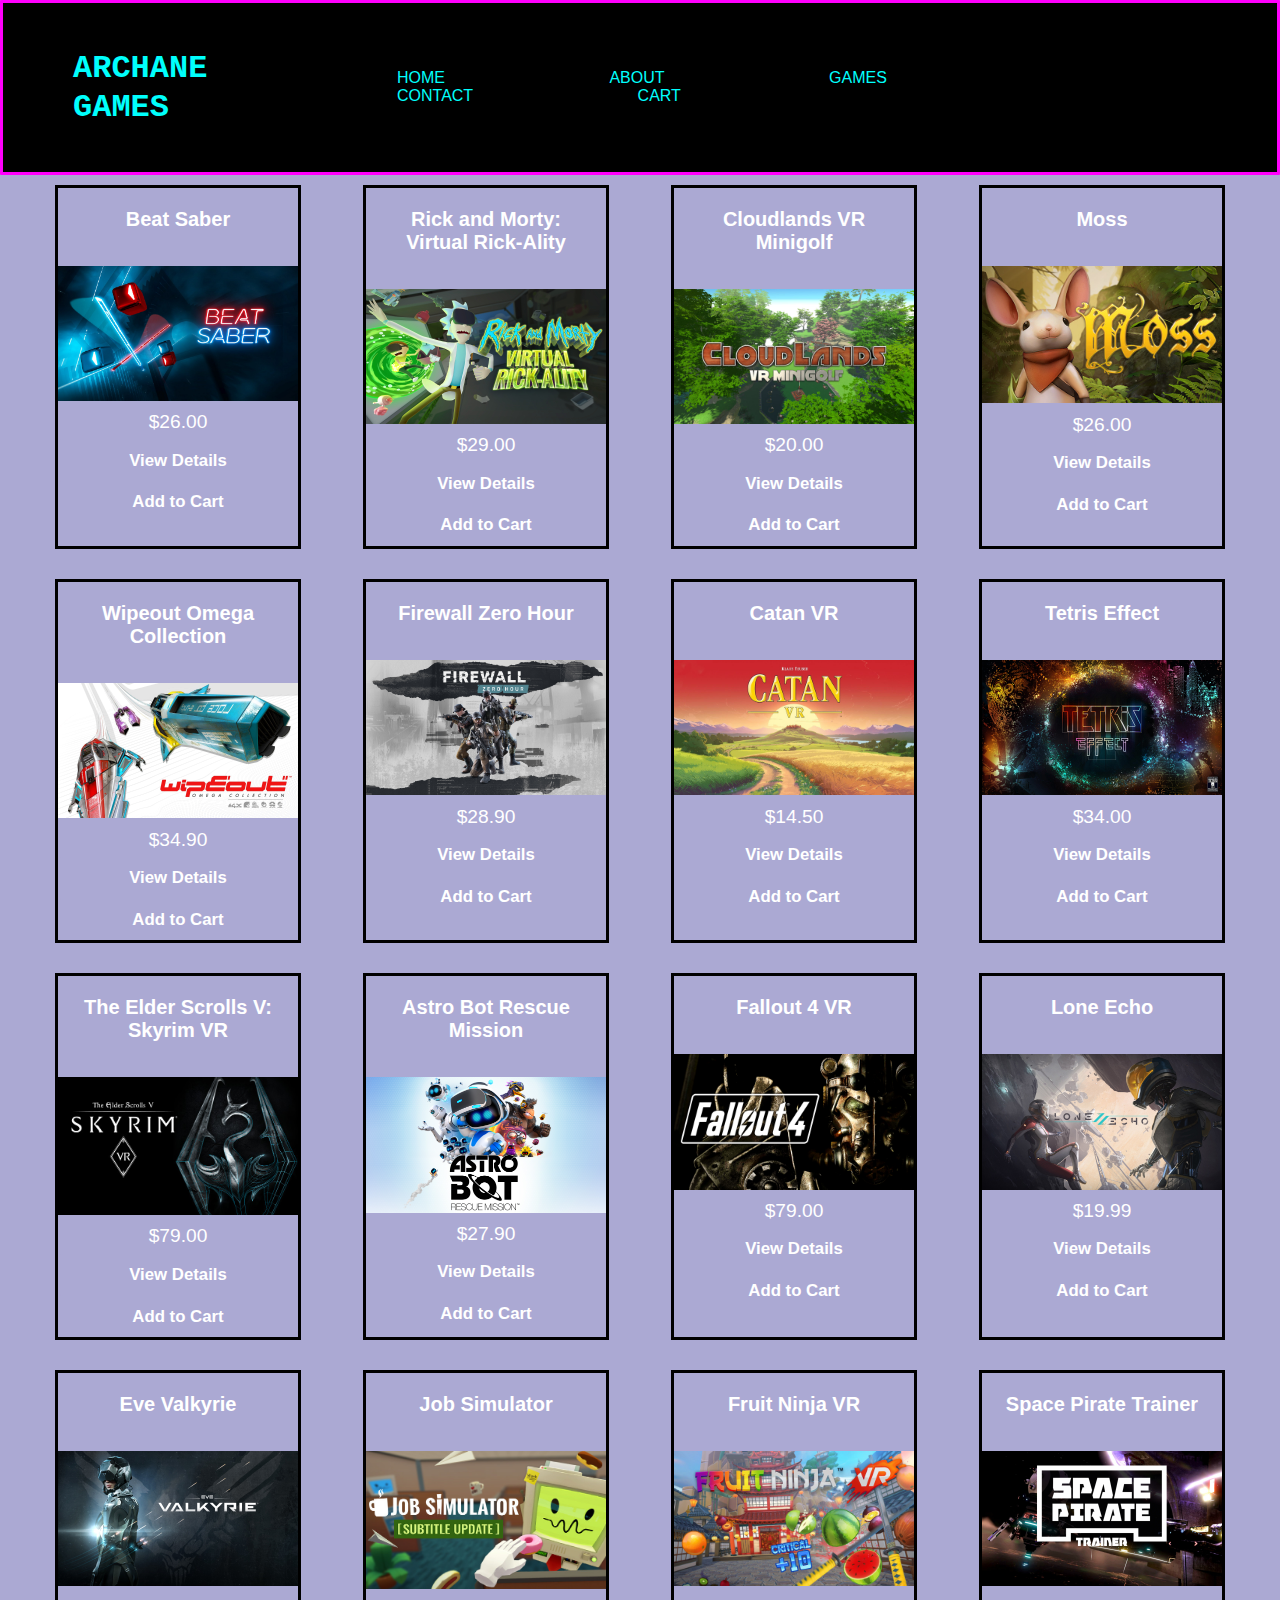
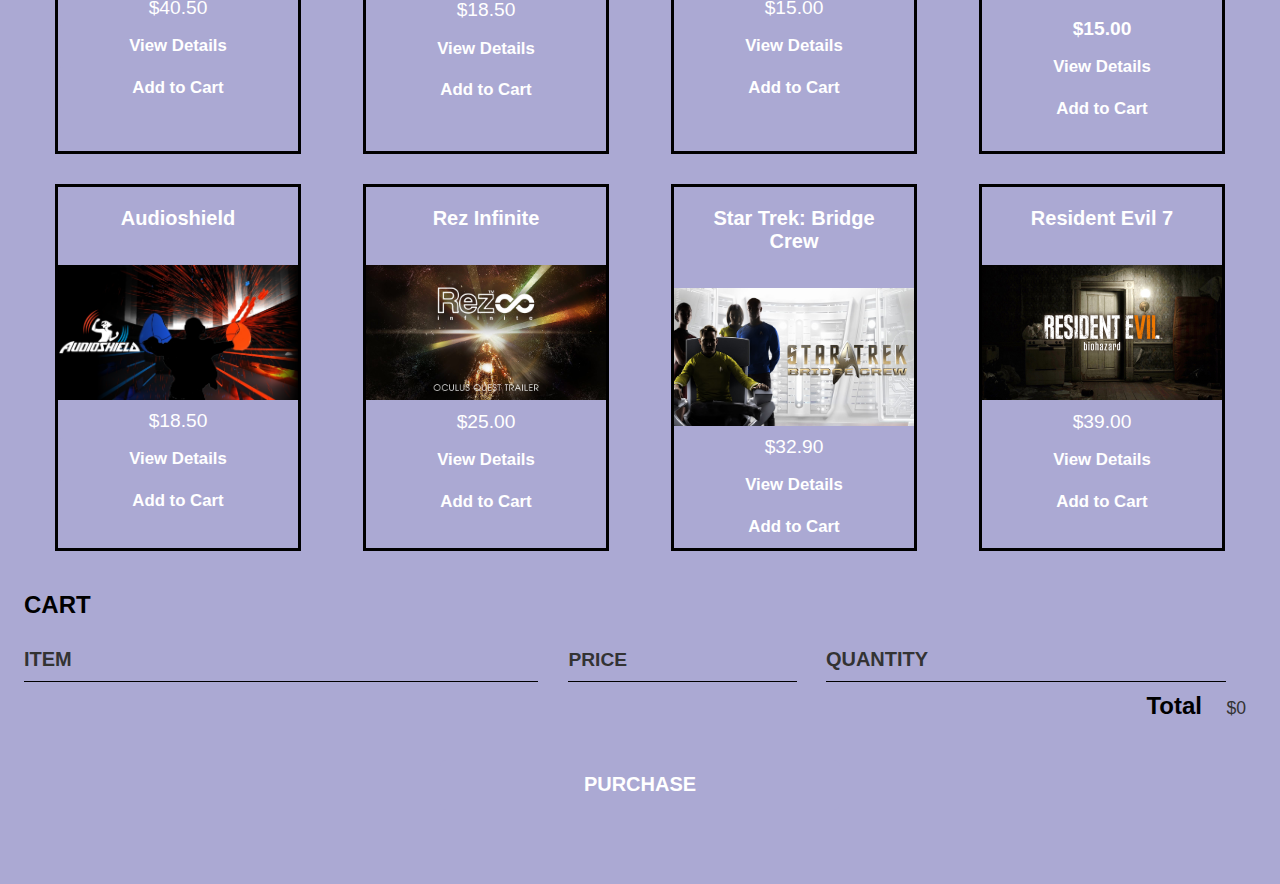
==== Cart.html @ 0872df5d "added trailers in game details & edited css" ====
<!DOCTYPE html>
<html lang="en">
  <head>
    <meta charset="UTF-8" />
    <meta name="viewport" content="width=device-width, initial-scale=1.0" />
    <link href="http://maxcdn.bootstrapcdn.com/font-awesome/4.6.0/css/font-awesome.min.css" rel="stylesheet">
    <link href="cartStyling.css" rel="stylesheet">
    <!-- for checkout info-->
    <link rel="stylesheet" href="https://cdnjs.cloudflare.com/ajax/libs/font-awesome/4.7.0/css/font-awesome.min.css">
    <title>Archane Games</title>
    <link rel="Home" href="index.html" />
    <link rel="Games" href="Games.html" />
  </head>
  <body>
    <header>
		  <h2><a href="index.html">Archane Games</a></h2>
		  <nav>
			  <ul>
				  <li>
					  <a href="index.html">Home</a>
				  </li>
				  <li>
					  <a href="#about">About</a>
				  </li>
				  <li>
					  <a href="Games.html" class="active">Games</a>
				  </li>
				  <li>
					  <a href="#contact">Contact</a>
				  </li>
          <li>
					  <a href="Cart.html">Cart</a>
				  </li>
			  </ul>  
		  </nav>
	  </header>
    <section class="container content-selection1">
      
      <div class="shop-items">
        <!-- 1-4 -->
        <div class="shop-item">
          <span class="shop-item-title">Beat Saber</span>
          <img class="shop-item-image" src="Game Title Pictures/Beat Saber.jpg" alt="Beat Saber">
          <div class="shop-item-details">
            <span class="shop-item-price">$26.00</span>
              <button class="modal-button" href="#Modal1">View Details</button>
              <div id="Modal1" class="modal">
                <div class="modal-content">
                  <div class="modal-header">
                    <span class="close">x</span>
                    <h2>Beat Saber</h2>
                  </div>
                  <div class="modal-body">
                    <div class="vidContainer">
                      <iframe class="responsive-iframe" src="https://www.youtube.com/embed/vL39Sg2AqWg"></iframe>
                    </div>
                    
                    <p>Beat Saber is a VR rhythm game where you slash the beats of adrenaline-pumping music as they fly towards you, surrounded by a futuristic world.</p>
                    <p><i>Playable on: Oculus Rift, HTC Vive/Steam, PlayStation VR</i></p>
                  </div>
                </div>	
              </div>
              <button class="btn btn-primary shop-item-button" type="button">Add to Cart</button>
          </div>
        </div>
        <div class="shop-item">
          <span class="shop-item-title">Rick and Morty: Virtual Rick-Ality</span>
          <img class="shop-item-image" src="Game Title Pictures/Rick and Morty.jpg"
          alt="Rick and Morty: Virtual Rick-Ality">
          <div class="shop-item-details">
            <span class="shop-item-price">$29.00</span>
              <button class="modal-button" href="#Modal2">View Details</button>
			        <div id="Modal2" class="modal">
                <div class="modal-content">
                  <div class="modal-header">
                    <span class="close">x</span>
                    <h2>Rick and Morty: Virtual Rick-Ality</h2>
				          </div>
                  <div class="modal-body">
                    <div class="vidContainer">
                      <iframe class="responsive-iframe" src="https://www.youtube.com/embed/ZsCGXcpa3Qw"></iframe>
                    </div>
                    <p>Rick and Morty: Virtual Rick-ality smashes together the absolute VR chaos of the award-winning Job Simulator with the ridiculous, all-out, take-no-prisoners comedy of Rick and Morty.</p>
                    <p><i>Playable on: PSVR, Oculus Rift, Steam/HTC Vive</i></p>
                  </div>
                </div>
              </div>
              <button class="btn btn-primary shop-item-button"type="button">Add to Cart</button>
          </div>
        </div>
        <div class="shop-item">
          <span class="shop-item-title">Cloudlands VR Minigolf</span>
          <img class="shop-item-image" src="Game Title Pictures/Cloudlands VR Minigolf.jpg"
          alt="Cloudlands VR Minigolf">
          <div class="shop-item-details">
            <span class="shop-item-price">$20.00</span>
              <button class="modal-button" href="#Modal3">View Details</button>
			        <div id="Modal3" class="modal">
                <div class="modal-content">
                  <div class="modal-header">
                    <span class="close">x</span>
                    <h2>Cloudlands VR Minigolf</h2>
                  </div>
                  <div class="modal-body">
                    <div class="vidContainer">
                      <iframe class="responsive-iframe" src="https://www.youtube.com/embed/NLWd8gkVla4"></iframe>
                    </div>
                    <p>A VR minigolf experience taking you to a beautifully landscaped course high above the clouds. Single player, online and local multiplayer, and a course editor allow you to build, share, and play other user created holes. No swing or power meters here, simply swing the club to play.</p>
                    <p><i>Playable on: Oculus Rift, HTC Vive, Oculus Go/Gear VR, Google Daydream</i></p>
                  </div>
                </div>	
              </div>
              <button class="btn btn-primary shop-item-button" type="button">Add to Cart</button>
          </div>
        </div>
        <div class="shop-item">
          <span class="shop-item-title">Moss</span>
          <img class="shop-item-image" src="Game Title Pictures/Moss.jpg"
          alt="Moss">
          <div class="shop-item-details">
            <span class="shop-item-price">$26.00</span>
              <button class="modal-button" href="#Modal4">View Details</button>
              <div id="Modal4" class="modal">
                <div class="modal-content">
                  <div class="modal-header">
                    <span class="close">x</span>
                    <h2>Moss</h2>
                  </div>
                  <div class="modal-body">
                    <div class="vidContainer">
                      <iframe class="responsive-iframe" src="https://www.youtube.com/embed/Hbsfgsncdzw"></iframe>
                    </div>
                    <p>Moss™ is an action-adventure puzzle game from Polyarc tailor-made for the VR platform. It combines classic components of a great game—compelling characters, gripping combat, and captivating world exploration—with the exciting opportunities of VR.</p>
                    <p><i>Playable on: Oculus Rift, HTC Vive, Windows MR, PSVR</i></p>
                  </div>
                </div>	
              </div>
              <button class="btn btn-primary shop-item-button" type="button">Add to Cart</button>
          </div>
        </div>
      </div>
    </section>
    <section class="container content-selection2">
      <!-- 5 - 8-->
      <div class="shop-items">
        <div class="shop-item">
          <span class="shop-item-title">Wipeout Omega Collection</span>
          <img class="shop-item-image" src="Game Title Pictures/Wipeout Omega Collection.jpg"
          alt="Wipeout Omega Collection">
          <div class="shop-item-details">
            <span class="shop-item-price">$34.90</span>
              <button class="modal-button" href="#Modal5">View Details</button>
              <div id="Modal5" class="modal">
                <div class="modal-content">
                  <div class="modal-header">
                    <span class="close">x</span>
                    <h2>Wipeout Omega Collection</h2>
                  </div>
                  <div class="modal-body">
                    <div class="vidContainer">
                      <iframe class="responsive-iframe" src="https://www.youtube.com/embed/aVIk0VCTQgc"></iframe>
                    </div>
                    <p>WipEout™ Omega Collection is a futuristic racing video game compilation that brings together all the content from WipEout™ HD, WipEout™ HD Fury and WipEout™ 2048, enhanced for PS4™ and PS4™Pro. </p>
                    <p><i>PSVR exclusive</i></p>
                  </div>
                </div>	
              </div>
              <button class="btn btn-primary shop-item-button" type="button">Add to Cart</button>
          </div>
        </div>
        <div class="shop-item">
          <span class="shop-item-title">Firewall Zero Hour</span>
          <img class="shop-item-image" src="Game Title Pictures/Firewall Zero Hour.png"
          alt="Firewall Zero Hour">
          <div class="shop-item-details">
            <span class="shop-item-price">$28.90</span>
              <button class="modal-button" href="#Modal6">View Details</button>
              <div id="Modal6" class="modal">
                <div class="modal-content">
                  <div class="modal-header">
                    <span class="close">x</span>
                    <h2>Firewall Zero Hour</h2>
                  </div>
                  <div class="modal-body">
                    <div class="vidContainer">
                      <iframe class="responsive-iframe" src="https://www.youtube.com/embed/6d0AB2opmkE"></iframe>
                    </div>
                    <p>Firewall Zero Hour is a virtual reality first-person shooter game. Gather an arsenal of equipment, and prepare for blistering combat.</p>
                    <p><i>PSVR exclusive</i></p>
                  </div>
                </div>
              </div>
              <button class="btn btn-primary shop-item-button"type="button">Add to Cart</button>
          </div>
        </div>
        <div class="shop-item">
          <span class="shop-item-title">Catan VR</span>
          <img class="shop-item-image" src="Game Title Pictures/Catan VR.jpg"
          alt="Catan VR">
          <div class="shop-item-details">
            <span class="shop-item-price">$14.50</span>
              <button class="modal-button" href="#Modal7">View Details</button>
			        <div id="Modal7" class="modal">
                <div class="modal-content">
                  <div class="modal-header">
                    <span class="close">x</span>
                    <h2>Catan VR</h2>
                  </div>
                  <div class="modal-body">
                    <div class="vidContainer">
                      <iframe class="responsive-iframe" src="https://www.youtube.com/embed/jATum8A-kXE"></iframe>
                    </div>
                    <p>Catan VR allows tabletop fans and new players alike to experience the best-selling board game in a fresh, fully-immersive format. Take on other players around the world or play against Catan personalities and watch the island come to life in VR for the first time.</p>
			              <p><i>Playable on: Oculus Rift, Oculus Go/Gear VR</i></p>
				          </div>
			          </div>	
			        </div>
              <button class="btn btn-primary shop-item-button" type="button">Add to Cart</button>
          </div>
        </div>
        <div class="shop-item">
          <span class="shop-item-title">Tetris Effect</span>
          <img class="shop-item-image" src="Game Title Pictures/Tetris Effect.jpg"
          alt="Tetris Effect">
          <div class="shop-item-details">
            <span class="shop-item-price">$34.00</span>
              <button class="modal-button" href="#Modal8">View Details</button>
              <div id="Modal8" class="modal">
                <div class="modal-content">
                  <div class="modal-header">
                    <span class="close">x</span>
                    <h2>Tetris Effect</h2>
                  </div>
                <div class="modal-body">
                  <div class="vidContainer">
                    <iframe class="responsive-iframe" src="https://www.youtube.com/embed/Mr8fVT_Ds4Q"></iframe>
                  </div>
                  <p>Tetris® Effect: Connected adds an all-new robust multiplayer expansion to the huge variety of addictive and innovative single-player modes that Tetris Effect is known for, with all-new co-op and competitive online and local multiplayer modes!</p>
                  <p><i>PSVR exclusive</i></p>
                </div>
              </div>	
            </div>
            <button class="btn btn-primary shop-item-button" type="button">Add to Cart</button>
          </div>
        </div>
      </div>
    </section>
    <section class="container content-section3"> 
      <!-- 9 - 12-->
      <div class="shop-items">
        <div class="shop-item">
          <span class="shop-item-title">The Elder Scrolls V: Skyrim VR</span>
          <img class="shop-item-image" src="Game Title Pictures/The Elder Scrolls V Skyrim VR.jpg"
          alt="The Elder Scrolls V: Skyrim VR">
          <div class="shop-item-details">
            <span class="shop-item-price">$79.00</span>
              <button class="modal-button" href="#Modal9">View Details</button>
              <div id="Modal9" class="modal">
                <div class="modal-content">
                  <div class="modal-header">
                    <span class="close">x</span>
                    <h2>The Elder Scrolls V: Skyrim VR</h2>
                  </div>
                  <div class="modal-body">
                    <div class="vidContainer">
                      <iframe class="responsive-iframe" src="https://www.youtube.com/embed/q8Ggl421myE"></iframe>
                    </div>
                    <p>A true, full-length open-world game for VR has arrived from Bethesda Game Studios. Skyrim VR reimagines the complete epic fantasy masterpiece with an unparalleled sense of scale, depth, and immersion. Skyrim VR also includes all official add-ons.</p>
                    <p><i>Playable on: Steam, HTC Vive, Oculus Rift, PSVR</i></p>
                  </div>
                </div>
              </div>
              <button class="btn btn-primary shop-item-button" type="button">Add to Cart</button>
          </div>
        </div>
        <div class="shop-item">
          <span class="shop-item-title">Astro Bot Rescue Mission</span>
          <img class="shop-item-image" src="Game Title Pictures/Astro Bot Rescue Mission.png"
          alt="Astro Bot Rescue Mission">
          <div class="shop-item-details">
            <span class="shop-item-price">$27.90</span>
              <button class="modal-button" href="#Modal10">View Details</button>
			        <div id="Modal10" class="modal">
			          <div class="modal-content">
				          <div class="modal-header">
				            <span class="close">x</span>
				            <h2>Astro Bot</h2>
				          </div>
				          <div class="modal-body">
                    <div class="vidContainer">
                      <iframe class="responsive-iframe" src="https://www.youtube.com/embed/gOqWdznjzy0"></iframe>
                    </div>
                    <p>In Astro Bot Rescue Mission, player teams up with Captain Astro and goes on a quest to rescue his lost crew scattered across different worlds. </p>
				            <p><i>PSVR exclusive</i></p>
				          </div>
			          </div>	
			        </div>
              <button class="btn btn-primary shop-item-button"type="button">Add to Cart</button>
          </div>
        </div>
        <div class="shop-item">
          <span class="shop-item-title">Fallout 4 VR</span>
          <img class="shop-item-image" src="Game Title Pictures/Fallout 4 VR.jpg"
          alt="Fallout 4 VR">
          <div class="shop-item-details">
            <span class="shop-item-price">$79.00</span>
              <button class="modal-button" href="#Modal11">View Details</button>
			        <div id="Modal11" class="modal">
			          <div class="modal-content">
				          <div class="modal-header">
				            <span class="close">x</span>
				            <h2>Fallout 4 VR</h2>
				          </div>
				          <div class="modal-body">
                    <div class="vidContainer">
                      <iframe class="responsive-iframe" src="https://www.youtube.com/embed/iHY5wnOgDhI"></iframe>
                    </div>
				            <p>Fallout 4, the legendary post-apocalyptic adventure from Bethesda Game Studios and winner of more than 200 ‘Best Of’ awards, including the DICE and BAFTA Game of the Year, comes in its entirety to VR.</p>
				            <p><i>Playable on: HTC Vive</i></p>
				          </div>
			          </div>	
			        </div>
              <button class="btn btn-primary shop-item-button" type="button">Add to Cart</button>
          </div>
        </div>
        <div class="shop-item">
          <span class="shop-item-title">Lone Echo</span>
          <img class="shop-item-image" src="Game Title Pictures/Lone Echo.jpg"
          alt="Lone Echo">
          <div class="shop-item-details">
            <span class="shop-item-price">$19.99</span>
              <button class="modal-button" href="#Modal12">View Details</button>
			          <div id="Modal12" class="modal">
			            <div class="modal-content">
				            <div class="modal-header">
				              <span class="close">x</span>
				              <h2>Lone Echo</h2>
				            </div>
				            <div class="modal-body">
                      <div class="vidContainer">
                        <iframe class="responsive-iframe" src="https://www.youtube.com/embed/2pmV2mwAV9k"></iframe>
                      </div>
				              <p>In Lone Echo’s single player story, you’ll be transported to an advanced mining facility within the rings of Saturn, complete with a detailed space station, expansive outer-space environments, and interactive space equipment. </p>
				              <p><i>Oculus Rift exclusive</i></p>
				            </div>
			            </div>	
			          </div>
                <button class="btn btn-primary shop-item-button" type="button">Add to Cart</button>
          </div>
        </div>
      </div>
    </section>
    <section class="container content-section4">  
      <!-- 13 - 16-->
      <div class="shop-items">
        <div class="shop-item">
          <span class="shop-item-title">Eve Valkyrie</span>
          <img class="shop-item-image" src="Game Title Pictures/Eve Valkyrie.jpg"
          alt="Eve Valkyrie">
          <div class="shop-item-details">
            <span class="shop-item-price">$40.50</span>
              <button class="modal-button" href="#Modal13">View Details</button>
			          <div id="Modal13" class="modal">
			            <div class="modal-content">
				            <div class="modal-header">
				              <span class="close">x</span>
				              <h2>Eve Valkyrie</h2>
				            </div>
				            <div class="modal-body">
                      <div class="vidContainer">
                        <iframe class="responsive-iframe" src="https://www.youtube.com/embed/8TmMIGOevis"></iframe>
                      </div>
				              <p>EVE: Valkyrie – Warzone is a first-person spaceship shooter that puts you in the cockpit for fast, fun, intense multiplayer space combat.</p>
				              <p><i>Playable on: HTC Vive, Oculus Rift, PlayStation VR</i></p>
				            </div>
			            </div>	
			          </div>
                <button class="btn btn-primary shop-item-button" type="button">Add to Cart</button>
          </div>
        </div>
        <div class="shop-item">
          <span class="shop-item-title">Job Simulator</span>
          <img class="shop-item-image" src="Game Title Pictures/Job Simulator.jpg"
          alt="Job Simulator">
          <div class="shop-item-details">
            <span class="shop-item-price">$18.50</span>
              <button class="modal-button" href="#Modal14">View Details</button>
			          <div id="Modal14" class="modal">
			            <div class="modal-content">
				            <div class="modal-header">
				              <span class="close">x</span>
				              <h2>Job Simulator</h2>
				            </div>
				            <div class="modal-body">
                      <div class="vidContainer">
                        <iframe class="responsive-iframe" src="https://www.youtube.com/embed/3-iMlQIGH8Y"></iframe>
                      </div>
				              <p>In a world where robots have replaced all human jobs, step into the "Job Simulator" to learn what it was like 'to job'.</p>
				              <p><i>Playable on: HTC Vive, Oculus Rift, PSVR, Windows MR</i></p>
				            </div>
			            </div>	
			          </div>
                <button class="btn btn-primary shop-item-button"type="button">Add to Cart</button>
          </div>
        </div>
        <div class="shop-item">
          <span class="shop-item-title">Fruit Ninja VR</span>
          <img class="shop-item-image" src="Game Title Pictures/Fruit Ninja VR.jpg"
          alt="Fruit Ninja VR">
          <div class="shop-item-details">
            <span class="shop-item-price">$15.00</span>
              <button class="modal-button" href="#Modal15">View Details</button>
			          <div id="Modal15" class="modal">
			            <div class="modal-content">
				            <div class="modal-header">
				              <span class="close">x</span>
				              <h2>Fruit Ninja VR</h2>
				            </div>
				            <div class="modal-body">
                      <div class="vidContainer">
                        <iframe class="responsive-iframe" src="https://www.youtube.com/embed/FioW-aBrGbM"></iframe>
                      </div>
				              <p>Step inside the Fruit Ninja universe and experience a slice of virtual reality like never before. Play Fruit Ninja VR now!</p>
				              <p><i>Playable on: HTC Vive, Oculus Rift, PlayStation VR</i></p>
				            </div>
			            </div>	
			          </div>
                <button class="btn btn-primary shop-item-button" type="button">Add to Cart</button>
          </div>
        </div>
        <div class="shop-item">
          <span class="shop-item-title">Space Pirate Trainer</span>
          <img class="shop-item-image" src="Game Title Pictures/Space Pirate Trainer.jpg">
          <h4 class="gameTitle">
          <div class="shop-item-details">
            <span class="shop-item-price">$15.00</span>
              <button class="modal-button" href="#Modal16">View Details</button>
			          <div id="Modal16" class="modal">
			            <div class="modal-content">
				            <div class="modal-header">
				              <span class="close">x</span>
				              <h2>Space Pirate Trainer</h2>
				            </div>
				            <div class="modal-body">
                      <div class="vidContainer">
                        <iframe class="responsive-iframe" src="https://www.youtube.com/embed/xfa9Jqm34b0"></iframe>
                      </div>
				              <p>Space Pirate Trainer is the official trainer for wannabe space pirates in VR. Pick up your blasters, put on your sneakers, and dance your way into the Space Pirate Trainer hall of fame.</p>
				              <p><i>Playable on: HTC Vive, Oculus Rift, Windows MR</i></p>
				            </div>
			            </div>	
			          </div>
                <button class="btn btn-primary shop-item-button" type="button">Add to Cart</button>
          </div>
        </div>
      </div>
    </section>
    <section class="container content-section5">  
      <!-- 17 - 20-->
      <div class="shop-items">
        <div class="shop-item">
          <span class="shop-item-title">Audioshield</span>
          <img class="shop-item-image" src="Game Title Pictures/Audioshield.png"
          alt="Audioshield">
          <div class="shop-item-details">
            <span class="shop-item-price">$18.50</span>
              <button class="modal-button" href="#Modal17">View Details</button>
			          <div id="Modal17" class="modal">
			            <div class="modal-content">
				            <div class="modal-header">
				              <span class="close">x</span>
				              <h2>Audioshield</h2>
				            </div>
				            <div class="modal-body">
                      <div class="vidContainer">
                        <iframe class="responsive-iframe" src="https://www.youtube.com/embed/FhSsdsu4yIk" ></iframe>
                      </div>
				              <p>Block the beats! Audioshield puts you at the point of impact for every hit in your songs. Block incoming orbs with your shields and feel the music. Works with any song!</p>
				              <p><i>Playable on: Oculus Rift, HTC Vive, Windows MR</i></p>
				            </div>
			            </div>	
			          </div>
                <button class="btn btn-primary shop-item-button" type="button">Add to Cart</button>
          </div>
        </div>
        <div class="shop-item">
          <span class="shop-item-title">Rez Infinite</span>
          <img class="shop-item-image" src="Game Title Pictures/Rez Infinite.jpg"
          alt="Rez Infinite">
          <div class="shop-item-details">
            <span class="shop-item-price">$25.00</span>
              <button class="modal-button" href="#Modal18">View Details</button>
			          <div id="Modal18" class="modal">
			            <div class="modal-content">
				            <div class="modal-header">
				              <span class="close">x</span>
				              <h2>Rez Infinite</h2>
				            </div>
				            <div class="modal-body">
                      <div class="vidContainer">
                        <iframe class="responsive-iframe" src="https://www.youtube.com/embed/59R4enTDfmM"></iframe>
                      </div>
				              <p>The legendary action-shooter finally comes to PC, and in style! Blast your way through mind-melting visuals and amazing beats, all in your quest through cyberspace to save a world on the verge of collapse. Playable on your desktop or in fully immersive VR</p>
				              <p><i>Playable on: Oculus Rift, HTC Vive, PlayStation VR, Daydream</i></p>
				            </div>
			            </div>	
			          </div>
                <button class="btn btn-primary shop-item-button"type="button">Add to Cart</button>
          </div>
        </div>
        <div class="shop-item">
          <span class="shop-item-title">Star Trek: Bridge Crew</span>
          <img class="shop-item-image" src="Game Title Pictures/Star Trek Bridge Crew.jpg"
          alt="Star Trek: Bridge Crew">
          <div class="shop-item-details">
            <span class="shop-item-price">$32.90</span>
              <button class="modal-button" href="#Modal19">View Details</button>
			          <div id="Modal19" class="modal">
			            <div class="modal-content">
				            <div class="modal-header">
				              <span class="close">x</span>
				              <h2>Star Trek: Bridge Crew</h2>
				            </div>
				            <div class="modal-body">
                      <div class="vidContainer">
                        <iframe class="responsive-iframe" src="https://www.youtube.com/embed/WzEF4kfG6uE"></iframe>
                      </div>
				              <p>Star Trek™: Bridge Crew, playable in both VR and non-VR, will immerse you in the Star Trek universe. In co-op, form a crew of four players to serve in the roles of Captain, Helm, Tactical or Engineer. Make strategic decisions and coordinate actions with your crew.</p>
				              <p><i>Playable on: HTC Vive, Oculus Rift, PlayStation VR, Windows MR</i></p>
				            </div>
			            </div>	
			          </div>
                <button class="btn btn-primary shop-item-button" type="button">Add to Cart</button>
          </div>
        </div>
        <div class="shop-item">
          <span class="shop-item-title">Resident Evil 7</span>
          <img class="shop-item-image" src="Game Title Pictures/Resident Evil 7.jpg"
          alt="Resident Evil 7">
          <div class="shop-item-details">
            <span class="shop-item-price">$39.00</span>
              <button class="modal-button" href="#Modal20">View Details</button>
			          <div id="Modal20" class="modal">
			            <div class="modal-content">
				            <div class="modal-header">
				              <span class="close">x</span>
				              <h2>Resident Evil 7</h2>
				            </div>
			              <div class="modal-body">
                      <div class="vidContainer">
                        <iframe class="responsive-iframe" src="https://www.youtube.com/embed/Nba4TX0sjp8"></iframe>
                      </div>
				              <p>Fear and isolation seep through the walls of an abandoned southern farmhouse. "7" marks a new beginning for survival horror with the “Isolated View” of the visceral new first-person perspective.</p>
				              <p><i>PlayStation VR exclusive</i></p>
				            </div>
			            </div>	
			          </div>
                <button class="btn btn-primary shop-item-button" type="button">Add to Cart</button>
          </div>
        </div>
      </div>
    </section> 

    <section class="container content-section">
      <h2 class="section-header">CART</h2>
      <div class="cart-row">
        <span class="cart-item cart-header cart-column">ITEM</span>
        <span class="cart-price cart-header cart-column">PRICE</span>
        <span class="cart-quantity cart-header cart-column">QUANTITY</span>
      </div>
      <div class="cart-items">
      </div>
      <div class="cart-total">
        <strong class="cart-total-title">Total</strong>
        <span class="cart-total-price">$0</span>
      </div>
      <button class="btn btn-primary btn-purchase" onclick="window.location.href='https://oobanaii.github.io/IP-Project/checkoutform.html';" value="click me" type="button">PURCHASE</button-->
      
    </section>
    <script src="cartScript.js"></script>
    
    
    
    
       
    
  </body>
</html>
---- cartStyling.css ----
@import "normalize.min.css";
* {
  box-sizing: border-box;
  /*font-family: Raleway;
  color: #777;*/
  
}
html {
  font-family: "Maven Pro", sans-serif;
}
html, body {
  margin: 0;
  padding: 0;
  min-height: 100%;
}
body {
  background-color: #aba9d3;
  /*background-color: #caccce;*/
  
}
header {
  top: 0;
  left: 0;
  z-index: 10;
  width: 100%;
  /* navigation header layout border design*/
  /*Flexboxes for positioning the navigation links*/
  display: -webkit-flex; /*Googlechrome*/
  display: -moz-flex; /*mozilla firefox*/
  display: -ms-flex; /*microsoft internet explorer*/
  display: -o-flex; /*opera*/
  display: flex; /* Display flebox a container that expands items to fill available free space or shrinks them to stop congestion*/
  justify-content: space-between;
  align-items: center;
  background-color: black;
  color: black;
  padding: 18px 70px;
  border-style: solid;
  border-radius: 1px;
  border-color: rgb(255, 0, 253);
  animation: bordercolor 7s linear infinite;
}

header a {
  text-decoration: none;
  color: rgb(0, 255, 253);
  font-family: "VT323", monospace;
}

/*Archane Games Title Uppercase*/
header h2 {
  list-style: none;
  text-transform: uppercase;
  color: rgb(0, 255, 253);
  font-size: 2rem;
  font-family: "Orbitron", sans-serif;
}

/*navigation header link Design*/
/* navigation header design*/
header nav li {
  margin: 0 15px;
  text-transform: uppercase;
  display: inline-block;
  padding: 0 15px;
  color: white;
}

/*navigation header hover button design mouse hovering*/
header nav li a {
  margin: 0 50px;
  display: flex;
  justify-content: flex-end;
  /*Delay of mouse hovering*/
  transition: all 0.3s ease 0s;
  color: rgb(0, 255, 253);
  font-family: "Orbitron", sans-serif;
}
/*Delay of mouse hovering change to black*/
header nav li a:hover {
  color: purple;
}

/*Media size change for larger devices for the header*/
@media (max-width: 1000px) {
  header {
    padding: 15px 50px;
  }
}

/*Media size change for smaller devices for the header*/
@media (max-width: 700px) {
  header {
    flex-direction: column;
  }
  header h2 {
    margin-bottom: 15px;
  }
  header nav li {
    margin: 0 8px;
  }
}



.content-section {
  margin: 0.5em;
}



.container {
  width: 100%;
  height: auto;
  margin: 0 auto;
  padding: 0 1.5em;

}

/* styling for modal starts here*/
.modal {
  display: none; /* Hidden by default */
  position: fixed; /* Stay in place */
  z-index: 1; /* Sit on top */
  padding-top: 200px; /* Location of the box */
  left: 0;
  top: 0;
  width: 100%; /* Full width */
  height: 100%; /* Full height */
  overflow: hidden; /* hide scroll bar */
  /*background-color: rgb(0,0,0); /* Fallback color */
  /*background-color: rgba(0,0,0,0.4); /* Black w/ opacity */

  
}

/* Modal Content */
.modal-content {
  position: relative;
  background-color: #fefefe;
  margin: auto;
  padding: 0;
  border: 1px solid #888;
  width: 80%;
  max-width: 800px;
  height: auto;
  max-height: 1000px;
  box-shadow: 0 4px 8px 0 rgba(0,0,0,0.2),0 6px 20px 0 rgba(0,0,0,0.19);
  -webkit-animation-name: animatetop;
  -webkit-animation-duration: 0.4s;
  animation-name: animatetop;
  animation-duration: 0.4s
}

/* Add Animation */
@-webkit-keyframes animatetop {
  from {top:-300px; opacity:0} 
  to {top:0; opacity:1}
}

@keyframes animatetop {
  from {top:-300px; opacity:0}
  to {top:0; opacity:1}
}

/* The Close Button */
.close {
  color: white;
  float: right;
  font-size: 28px;
  font-weight: bold;
}

.close:hover,
.close:focus {
  color: rgb(167, 161, 161);
  text-decoration: none;
  cursor: pointer;
}

.modal-header {
  padding: 2px 16px;
  background-color: #3a4e93;
  color: white;
}

.modal-body {
  /*max-width: 400px;
  max-height: 800px;*/
  padding: 2px 16px;
  background-color: #3a4e93;
  color: white;
}

.modal-button {
  border: none;	
  outline: 0;
  padding: .67em .67em;
  color: white;
  background-color: #aba9d3;
  /*background-color: #fdf800;*/
  text-align: center;
  cursor: pointer;
  width: 100%;
  height: auto;
  font-size: 1.05em;
  font-weight: bold;
  cursor: pointer;
  border-radius: .3em
}
.modal-button:hover {
  background-color: palevioletred;
}

/* for add to cart*/
.btn {
  text-align: center;
  vertical-align: middle;
  padding: .67em .67em;
  cursor: pointer;
}

.btn-header {
  margin: .5em 15% 2em 15%;
  color: white;
  border: 2px solid #2D9CDB;
  background-color: rgba(255, 255, 255, .1);
  border-radius: 0;
  font-size: 1.5em;
  font-weight: lighter;
  padding-left: 2em;
  padding-right: 2em;
}

.btn-header:hover {
  background-color: rgba(255, 255, 255, .3);
}

.btn-play {
  display: block;
  margin: 0 auto;
  color: #2D9CDB;
  font-size: 4em;
  border-radius: 50%;
  width: 100px;
  height: 100px;
  padding: 0;
  text-align: center;
}

.btn-primary {
  color: white;
  /*background-color: #56CCF2;*/
  background-color: #aba9d3;
  border: none;
  border-radius: .3em;
  font-size: 1.05em;
  font-weight: bold;
  width: 100%;
  height: auto;
}

.btn-primary:hover {
  background-color: #2D9CDB;
}

.shop-item {
  margin: 10px;
  border-style: solid;
  border-color: black;
}

.shop-item-title {
  display: block;
  width: 100%;
  text-align: center;
  font-weight: bold;
  font-size: 1.25em;
  color: white;
  margin-bottom: 15px;
  padding: 20px;
  
}

.shop-item-image {
  /*width: 100%;
  max-width: 400px;
  height: auto;*/
  
  height: 250px;

}

.shop-item-details {
  display: flex;
  align-items: center;
  flex-wrap: wrap;
  justify-content: space-around;
  padding: 0;
  
}

.shop-item-price {
  flex-grow: 1;
  text-align: center;
  padding: 6px;
  font-size: 1.2em;
  color: white;
  /*background-color: gainsboro;*/

}

.shop-items {
  display: flex;
  flex-wrap: wrap;
  justify-content: space-around;
  text-align: center;
  
}

.cart-header {
  font-weight: bold;
  font-size: 1.25em;
  color: #333;
}

.cart-column {
  display: flex;
  align-items: center;
  border-bottom: 1px solid black;
  margin-right: 1.5em;
  padding-bottom: 10px;
  margin-top: 10px;
}

.cart-row {
  display: flex;
}

.cart-item {
  width: 45%;
}

.cart-price {
  width: 20%;
  font-size: 1.2em;
  color: #333;
}

.cart-quantity {
  width: 35%;
}

.cart-item-title {
  color: #333;
  margin-left: .5em;
  font-size: 1.2em;
}

.cart-item-image {
  width: 75px;
  height: auto;
  border-radius: 10px;
}

.btn-danger {
  color: white;
  background-color: #EB5757;
  border: none;
  border-radius: .3em;
  font-weight: bold;
}

.btn-danger:hover {
  background-color: #CC4C4C;
}

.cart-quantity-input {
  height: 34px;
  width: 50px;
  border-radius: 5px;
  border: 1px solid #56CCF2;
  background-color: #eee;
  color: #333;
  padding: 0;
  text-align: center;
  font-size: 1.2em;
  margin-right: 25px;
}

.cart-row:last-child {
  border-bottom: 1px solid black;
}

.cart-row:last-child .cart-column {
  border: none;
}

.cart-total {
  text-align: end;
  margin-top: 10px;
  margin-right: 10px;
}

.cart-total-title {
  font-weight: bold;
  font-size: 1.5em;
  color: black;
  margin-right: 20px;
}

.cart-total-price {
  color: #333;
  font-size: 1.1em;
}

.btn-purchase {
  display: block;
  margin: 40px auto 80px auto;
  font-size: 1.25em;
  width: 100%;
  max-width: 400px;
  height: auto;
}

@media screen and (max-width: 576px) {
  .shop-item {
    width: 100%;
    display: block;
    margin-bottom: 20px;
  }
  .shop-item-image {
    width: 100%;
    height: auto;
  }
 
    
  
  .shop-item-details {
    width: 100%;
    height: auto;
  }
}
@media screen and (min-width: 576px) {
  .shop-item {
    width: 100%;
    display: block;
    margin-bottom: 20px;
  }
  .shop-item-image {
    width: 100%;
    height: auto;
  }
  
  .shop-item-details {
    width: 100%;
    height: auto;
  }
}
@media screen and (min-width: 768px) {
  .shop-item {
    width: 45%;
    display: block;
    margin-bottom: 20px;
  }
  .shop-item-image {
    width: 100%;
    height: auto;
  }
  
  .shop-item-details {
    width: 100%;
    height: auto;
  }
}
@media screen and (min-width: 992px) {
  .shop-item {
    width: 20%;
    display: block;
    margin-bottom: 20px;
  }
  .shop-item-image {
    width: 100%;
    height: auto;
  }
  
  .shop-item-details {
    width: 100%;
    height: auto;
  }

}
@media screen and (min-width: 1200px) {
  .shop-item {
    width: 20%;
    display: block;
    /*margin-bottom: 20px;*/
  }
  .shop-item-image {
    width: 100%;
    height: auto;
  }
  
  .shop-item-details {
    width: 100%;
    height: auto;
  }
}

/* @media screen and (max-width: 576px) {
  .container {
    width: 100%;
    display: block;
    margin-bottom: 20px;
  } 
} 
@media screen and (min-width: 576px) {
  .container {
    width: 100%;
    display: block;
    margin-bottom: 20px;
  }
} 
@media screen and (min-width: 768px) {
  .container{
    width: 50%;
    display: block;
    margin-bottom: 20px;
  }
  
}
@media screen and (min-width: 992px) {
  .container {
    width: 25%;
    display: block;
    margin-bottom: 20px;
  }
  
} 
@media screen and (min-width: 1200px) {
  .container {
    width: 25%;
    display: block;
    margin-bottom: 20px;
  }
  
}   */    

/* styling for iframe starts here*/
.responsive-iframe {
  position: absolute;
  display: block;
  margin: auto 0px;
  padding: 10px;
  top: 0;
  left: 0;
  bottom: 0;
  right: 0;
  width: 100%;
  height: 100%;
  border: none;

}
.vidContainer {
  position: relative;
  width: 100%;
  overflow: hidden;
  padding-top: 56.25%; /* 16:9 Aspect Ratio */
  
}
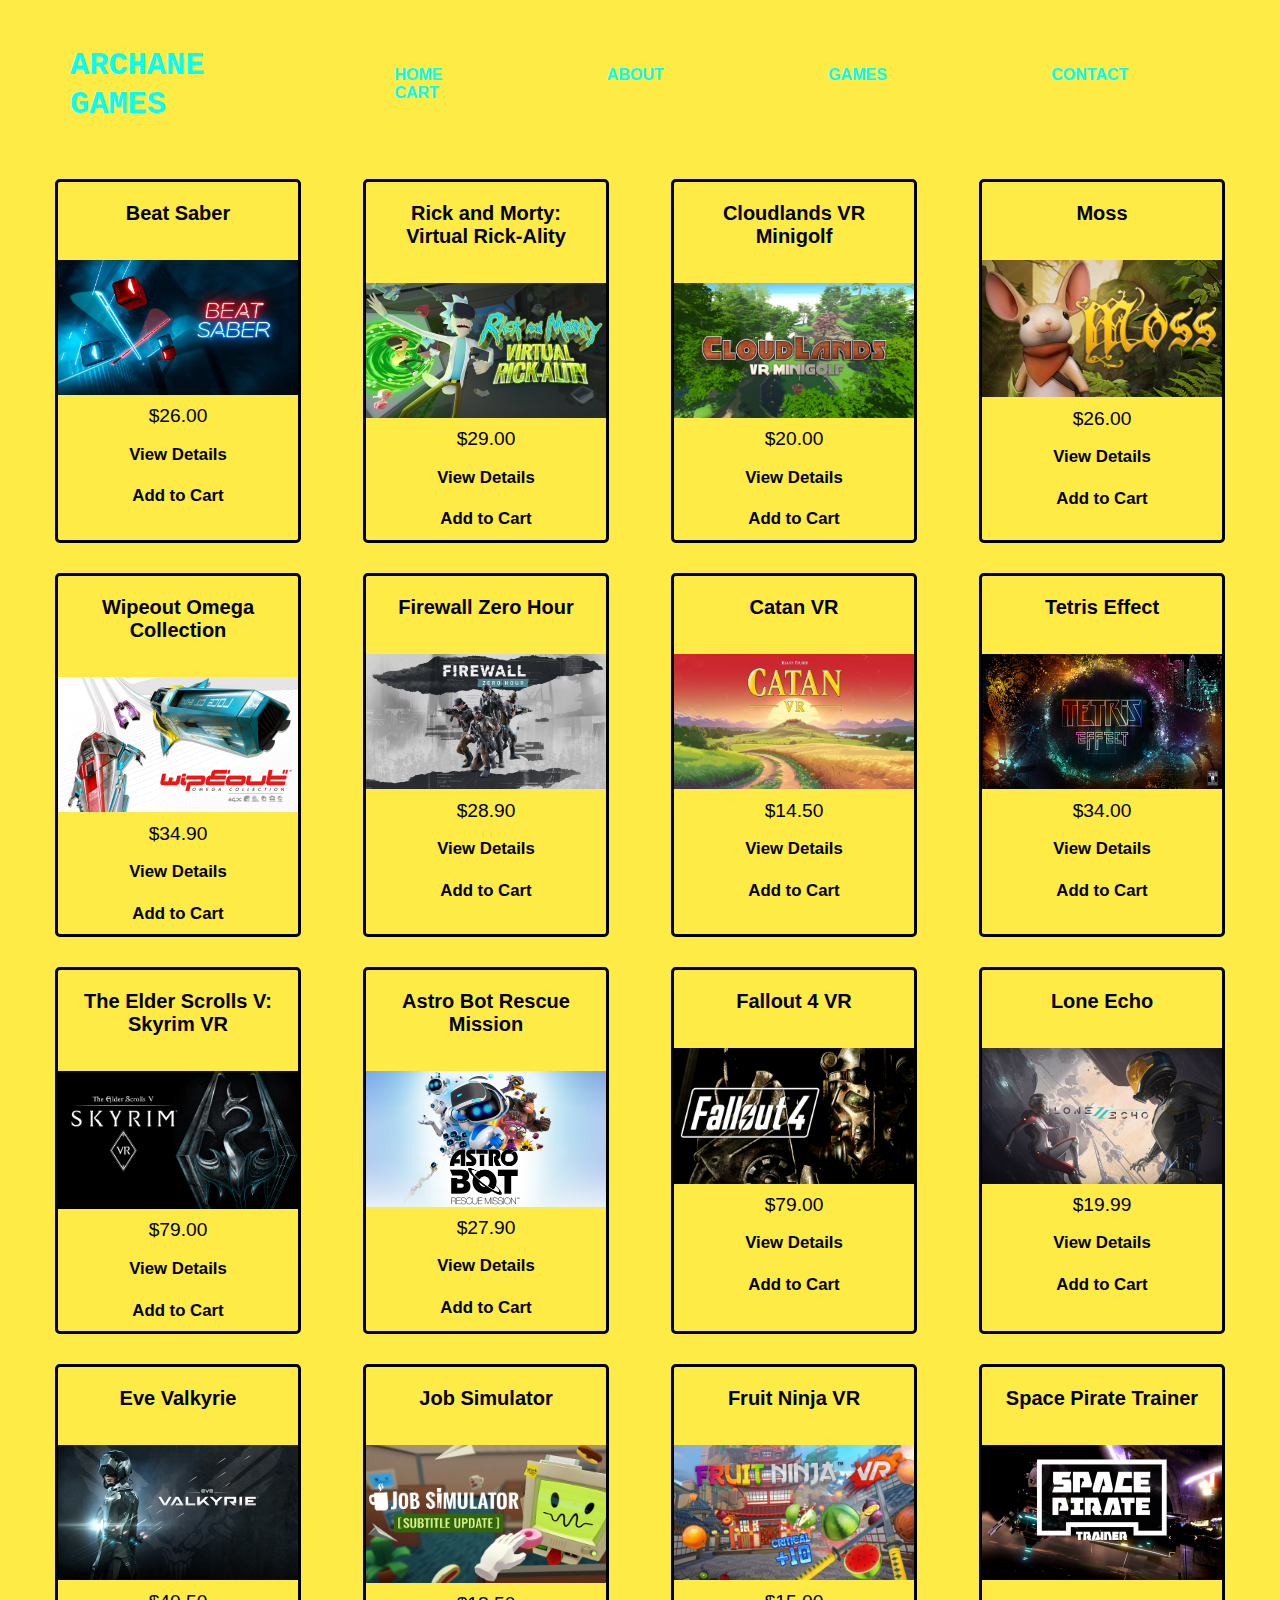
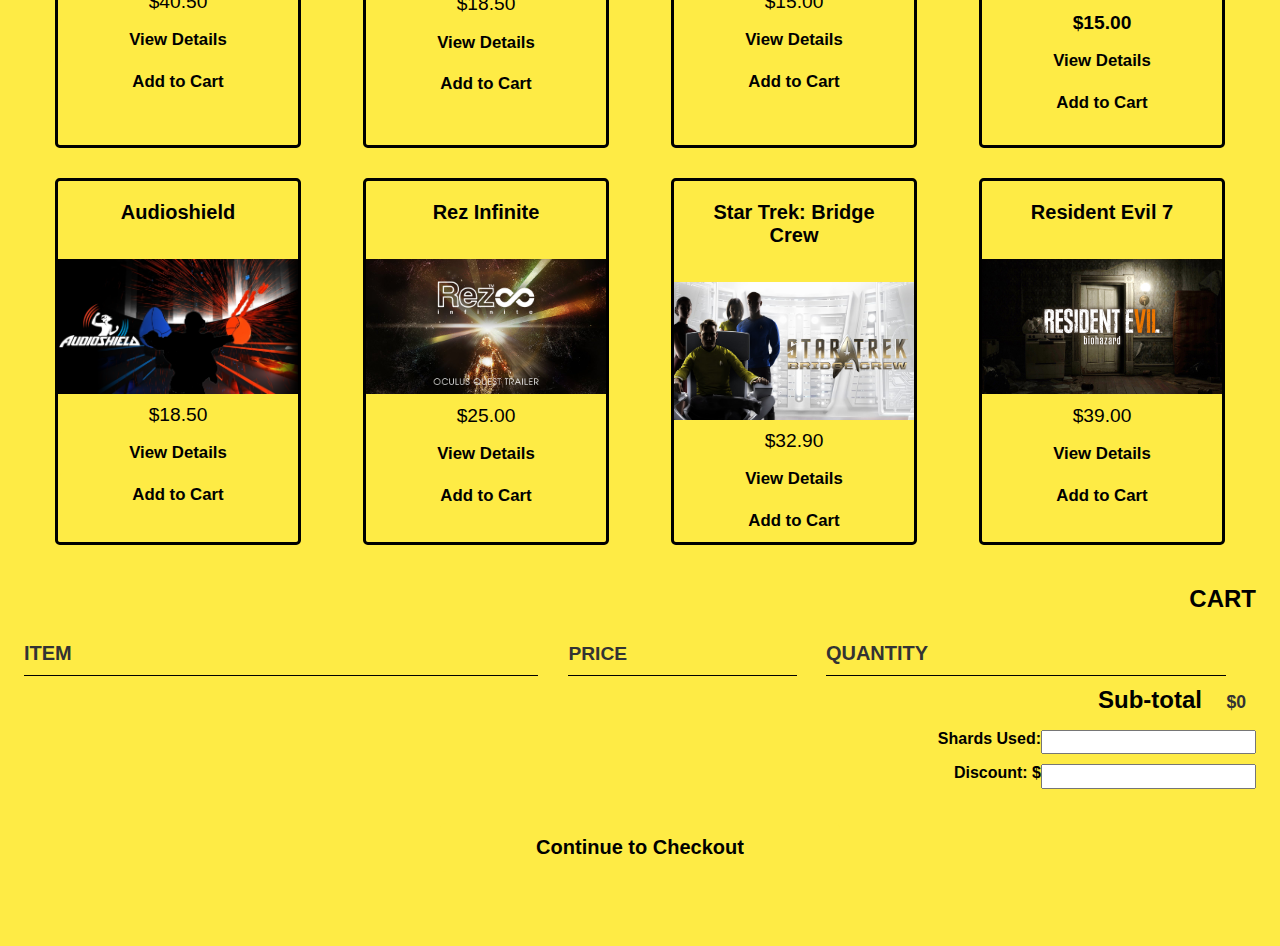
==== commit bfc472bd: "added shards and discount to price display" ====
--- a/Cart.html
+++ b/Cart.html
@@ -571,10 +571,13 @@
       <div class="cart-items">
       </div>
       <div class="cart-total">
-        <strong class="cart-total-title">Total</strong>
+        <strong class="cart-total-title">Sub-total</strong>
         <span class="cart-total-price">$0</span>
       </div>
-      <button class="btn btn-primary btn-purchase" onclick="window.location.href='https://oobanaii.github.io/IP-Project/checkoutform.html';" value="click me" type="button">PURCHASE</button-->
+      <p>Shards Used:<input type="number" id="input" onkeyup="myFunction()"></p>
+      <p>Discount: $<input type="text" id="answer" value=""/></p>
+      
+      <button class="btn btn-primary btn-purchase" onclick="window.location.href='https://oobanaii.github.io/IP-Project/checkoutform.html';" value="click me" type="button">Continue to Checkout</button-->
       
     </section>
     <script src="cartScript.js"></script>
--- a/cartStyling.css
+++ b/cartStyling.css
@@ -14,7 +14,8 @@
   min-height: 100%;
 }
 body {
-  background-color: #aba9d3;
+  background-color: #FEEB45;
+  /*background-color: #FBF665;*/
   /*background-color: #caccce;*/
   
 }
@@ -32,12 +33,13 @@
   display: flex; /* Display flebox a container that expands items to fill available free space or shrinks them to stop congestion*/
   justify-content: space-between;
   align-items: center;
-  background-color: black;
-  color: black;
+  background-color: #FEEB45;
+  /*background-color: #FBF665;
+  color: black;*/
   padding: 18px 70px;
-  border-style: solid;
+  /*border-style: solid;
   border-radius: 1px;
-  border-color: rgb(255, 0, 253);
+  /*border-color: rgb(255, 0, 253);*/
   animation: bordercolor 7s linear infinite;
 }
 
@@ -75,6 +77,7 @@
   transition: all 0.3s ease 0s;
   color: rgb(0, 255, 253);
   font-family: "Orbitron", sans-serif;
+  font-weight: bold;
 }
 /*Delay of mouse hovering change to black*/
 header nav li a:hover {
@@ -105,6 +108,9 @@
 
 .content-section {
   margin: 0.5em;
+  text-align: right;
+  font-weight: bold;
+  
 }
 
 
@@ -181,7 +187,7 @@
 .modal-header {
   padding: 2px 16px;
   background-color: #3a4e93;
-  color: white;
+  color: black;
 }
 
 .modal-body {
@@ -189,15 +195,16 @@
   max-height: 800px;*/
   padding: 2px 16px;
   background-color: #3a4e93;
-  color: white;
+  color: black;
 }
 
 .modal-button {
   border: none;	
   outline: 0;
   padding: .67em .67em;
-  color: white;
-  background-color: #aba9d3;
+  color: black;
+  background-color: #FEEB45;
+  /*background-color: #FBF665;*/
   /*background-color: #fdf800;*/
   text-align: center;
   cursor: pointer;
@@ -209,7 +216,7 @@
   border-radius: .3em
 }
 .modal-button:hover {
-  background-color: palevioletred;
+  background-color: #DE004E;
 }
 
 /* for add to cart*/
@@ -222,8 +229,8 @@
 
 .btn-header {
   margin: .5em 15% 2em 15%;
-  color: white;
-  border: 2px solid #2D9CDB;
+  color: black;
+  border: 2px solid #05D9E8;
   background-color: rgba(255, 255, 255, .1);
   border-radius: 0;
   font-size: 1.5em;
@@ -249,9 +256,10 @@
 }
 
 .btn-primary {
-  color: white;
+  color: black;
   /*background-color: #56CCF2;*/
-  background-color: #aba9d3;
+  background-color: #FEEB45;
+  /*background-color: #FBF665;*/
   border: none;
   border-radius: .3em;
   font-size: 1.05em;
@@ -268,6 +276,7 @@
   margin: 10px;
   border-style: solid;
   border-color: black;
+  border-radius: .3em;
 }
 
 .shop-item-title {
@@ -276,7 +285,7 @@
   text-align: center;
   font-weight: bold;
   font-size: 1.25em;
-  color: white;
+  color: black;
   margin-bottom: 15px;
   padding: 20px;
   
@@ -305,7 +314,7 @@
   text-align: center;
   padding: 6px;
   font-size: 1.2em;
-  color: white;
+  color: black;
   /*background-color: gainsboro;*/
 
 }
@@ -423,6 +432,18 @@
   height: auto;
 }
 
+
+/* for the shards and discounted price*/
+#input{
+  display: block;
+  float: right;
+}
+
+#answer{
+  display: block;
+  float: right;
+  
+}
 @media screen and (max-width: 576px) {
   .shop-item {
     width: 100%;
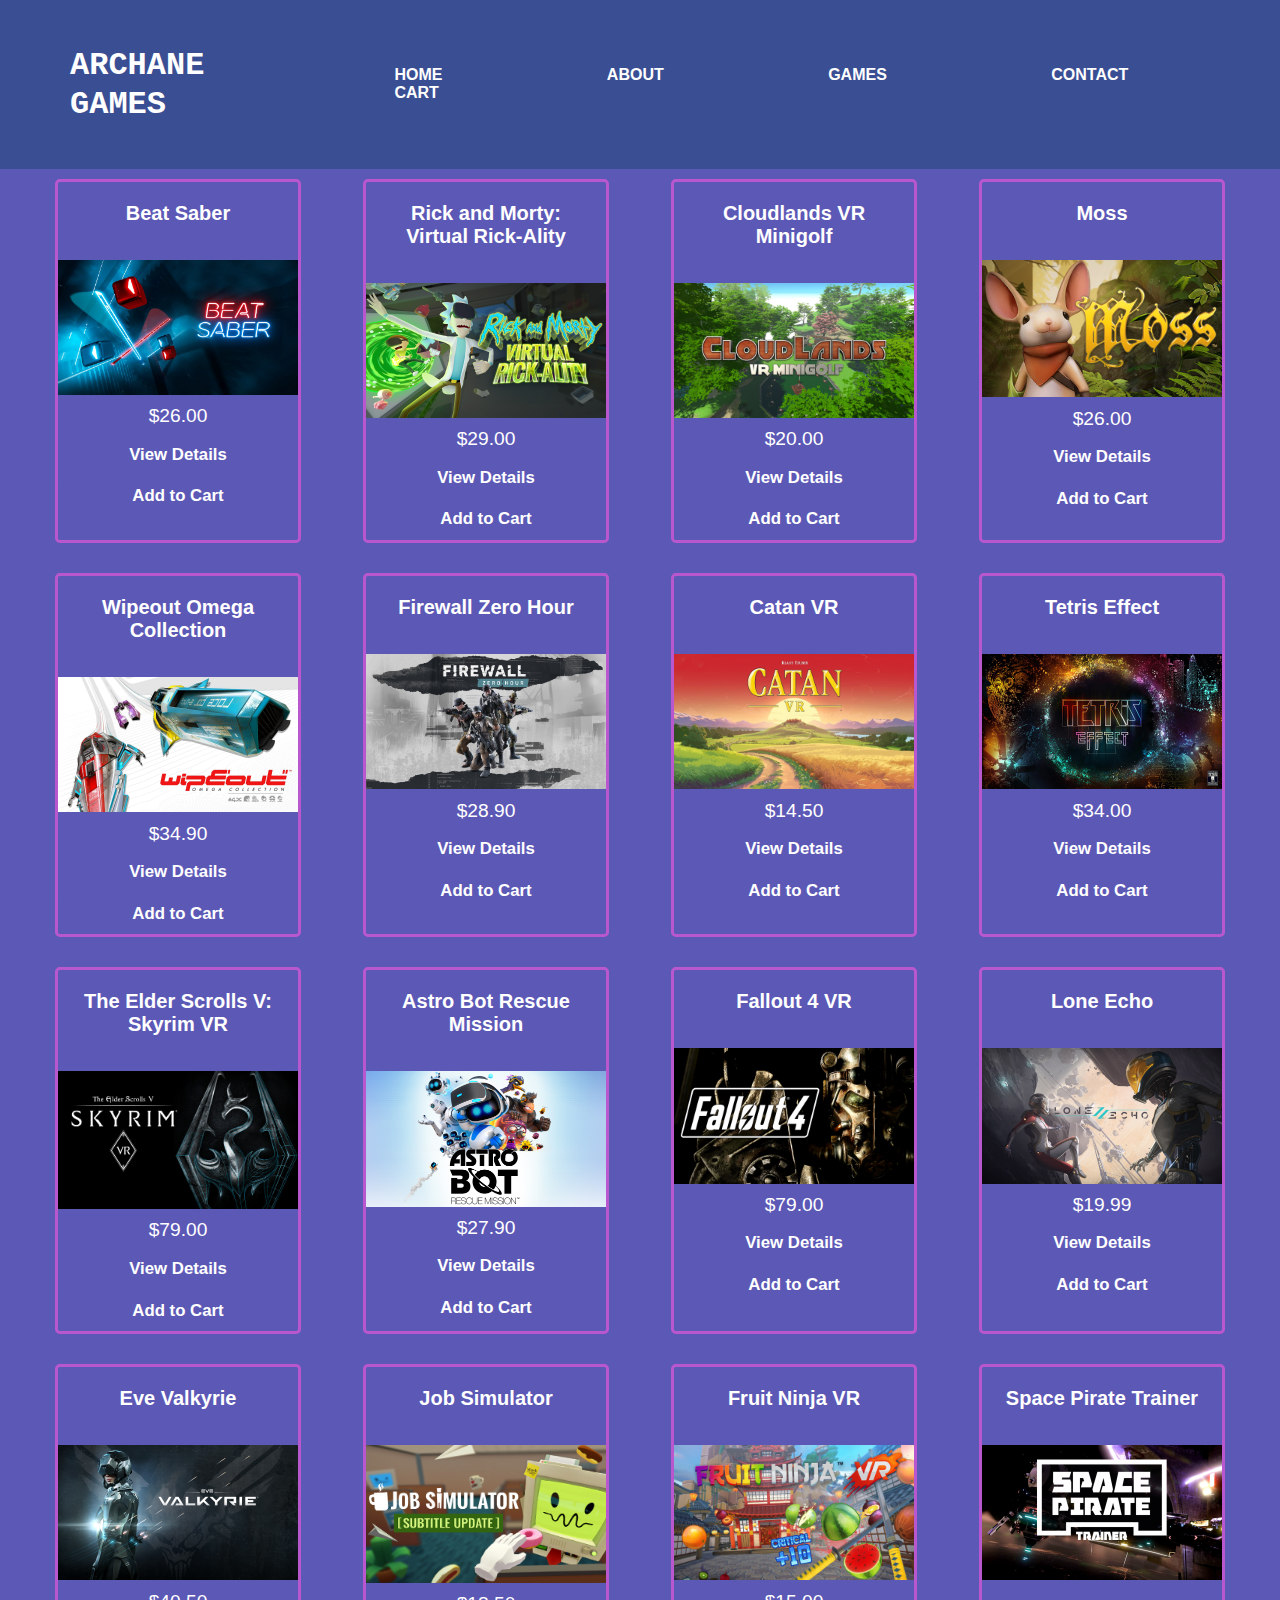
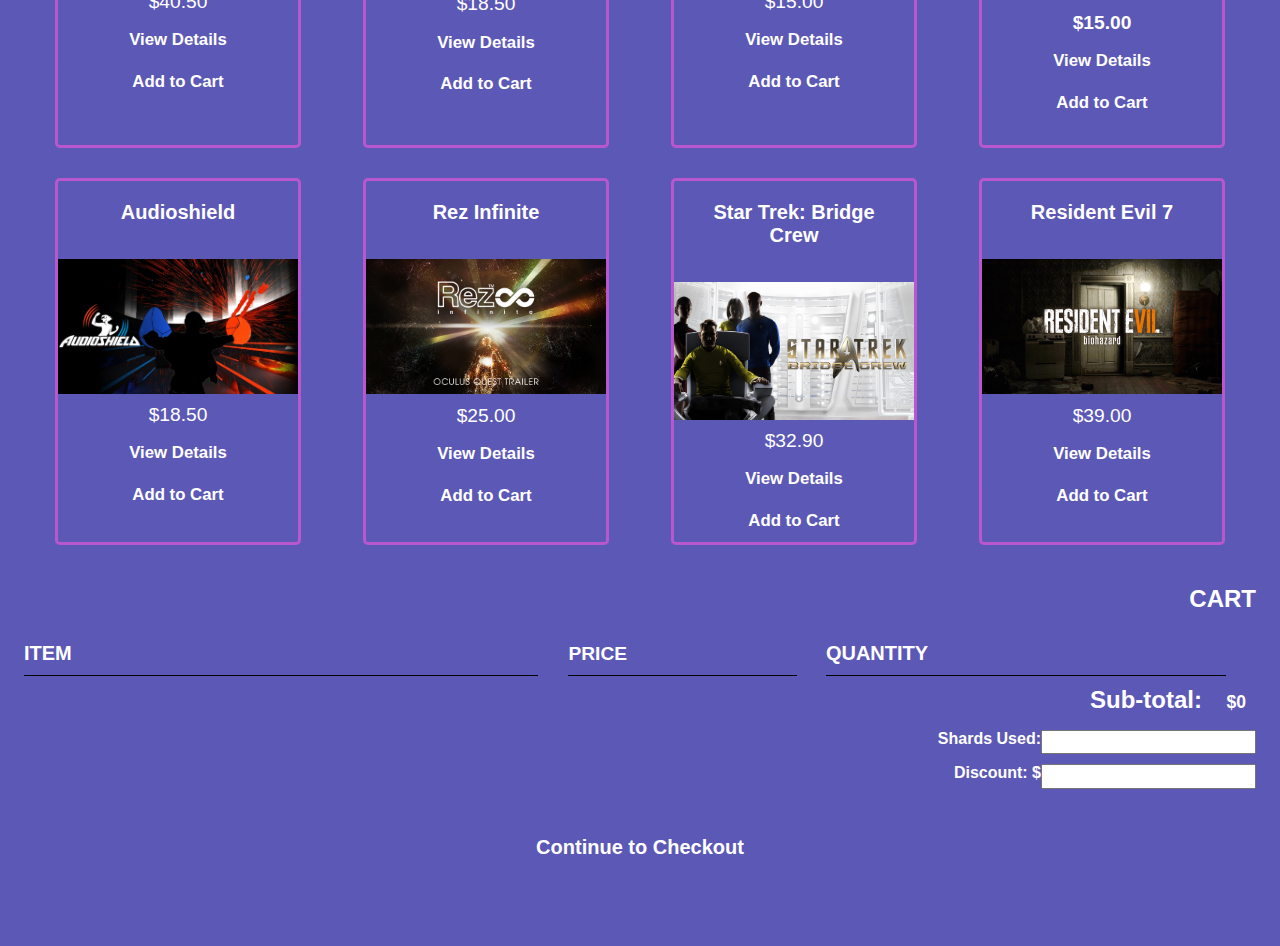
==== commit 1d9af4cd: "removed unecesssary comments and changed colors" ====
--- a/Cart.html
+++ b/Cart.html
@@ -571,11 +571,13 @@
       <div class="cart-items">
       </div>
       <div class="cart-total">
-        <strong class="cart-total-title">Sub-total</strong>
+        <strong class="cart-total-title">Sub-total:</strong>
         <span class="cart-total-price">$0</span>
       </div>
-      <p>Shards Used:<input type="number" id="input" onkeyup="myFunction()"></p>
-      <p>Discount: $<input type="text" id="answer" value=""/></p>
+      <p style="color: white;">Shards Used:<input type="number" id="input" onkeyup="myFunction()"></p>
+      <p style="color: white;">Discount: $<input type="text" id="answer" value=""/></p>
+      
+
       
       <button class="btn btn-primary btn-purchase" onclick="window.location.href='https://oobanaii.github.io/IP-Project/checkoutform.html';" value="click me" type="button">Continue to Checkout</button-->
       
--- a/cartStyling.css
+++ b/cartStyling.css
@@ -14,7 +14,7 @@
   min-height: 100%;
 }
 body {
-  background-color: #FEEB45;
+  background-color: #5C58B6;
   /*background-color: #FBF665;*/
   /*background-color: #caccce;*/
   
@@ -33,7 +33,7 @@
   display: flex; /* Display flebox a container that expands items to fill available free space or shrinks them to stop congestion*/
   justify-content: space-between;
   align-items: center;
-  background-color: #FEEB45;
+  background-color: #3A4E93;
   /*background-color: #FBF665;
   color: black;*/
   padding: 18px 70px;
@@ -45,7 +45,7 @@
 
 header a {
   text-decoration: none;
-  color: rgb(0, 255, 253);
+  color: white;
   font-family: "VT323", monospace;
 }
 
@@ -75,7 +75,7 @@
   justify-content: flex-end;
   /*Delay of mouse hovering*/
   transition: all 0.3s ease 0s;
-  color: rgb(0, 255, 253);
+  color: white;
   font-family: "Orbitron", sans-serif;
   font-weight: bold;
 }
@@ -186,26 +186,23 @@
 
 .modal-header {
   padding: 2px 16px;
-  background-color: #3a4e93;
+  background-color: #5994CE;
+  color: white;
+}
+
+.modal-body {
+  padding: 2px 16px;
+  background-color: white;
   color: black;
 }
 
-.modal-body {
-  /*max-width: 400px;
-  max-height: 800px;*/
-  padding: 2px 16px;
-  background-color: #3a4e93;
-  color: black;
-}
-
 .modal-button {
-  border: none;	
+  border: none;
+  
   outline: 0;
   padding: .67em .67em;
-  color: black;
-  background-color: #FEEB45;
-  /*background-color: #FBF665;*/
-  /*background-color: #fdf800;*/
+  color: white;
+  background-color:#5C58B6;
   text-align: center;
   cursor: pointer;
   width: 100%;
@@ -216,7 +213,7 @@
   border-radius: .3em
 }
 .modal-button:hover {
-  background-color: #DE004E;
+  background-color: #FCC9FF;
 }
 
 /* for add to cart*/
@@ -229,7 +226,7 @@
 
 .btn-header {
   margin: .5em 15% 2em 15%;
-  color: black;
+  color: white;
   border: 2px solid #05D9E8;
   background-color: rgba(255, 255, 255, .1);
   border-radius: 0;
@@ -256,12 +253,10 @@
 }
 
 .btn-primary {
-  color: black;
-  /*background-color: #56CCF2;*/
-  background-color: #FEEB45;
-  /*background-color: #FBF665;*/
   border: none;
-  border-radius: .3em;
+  border-radius: .37em;
+  color: white;
+  background-color: #5C58B6;
   font-size: 1.05em;
   font-weight: bold;
   width: 100%;
@@ -269,13 +264,13 @@
 }
 
 .btn-primary:hover {
-  background-color: #2D9CDB;
+  background-color: #3A4E93;
 }
 
 .shop-item {
   margin: 10px;
   border-style: solid;
-  border-color: black;
+  border-color: #B957CE;
   border-radius: .3em;
 }
 
@@ -285,17 +280,13 @@
   text-align: center;
   font-weight: bold;
   font-size: 1.25em;
-  color: black;
+  color: white;
   margin-bottom: 15px;
   padding: 20px;
   
 }
 
 .shop-item-image {
-  /*width: 100%;
-  max-width: 400px;
-  height: auto;*/
-  
   height: 250px;
 
 }
@@ -314,8 +305,7 @@
   text-align: center;
   padding: 6px;
   font-size: 1.2em;
-  color: black;
-  /*background-color: gainsboro;*/
+  color: white;
 
 }
 
@@ -330,7 +320,7 @@
 .cart-header {
   font-weight: bold;
   font-size: 1.25em;
-  color: #333;
+  color: white;
 }
 
 .cart-column {
@@ -353,7 +343,7 @@
 .cart-price {
   width: 20%;
   font-size: 1.2em;
-  color: #333;
+  color: white;
 }
 
 .cart-quantity {
@@ -361,7 +351,7 @@
 }
 
 .cart-item-title {
-  color: #333;
+  color: white;
   margin-left: .5em;
   font-size: 1.2em;
 }
@@ -389,8 +379,8 @@
   width: 50px;
   border-radius: 5px;
   border: 1px solid #56CCF2;
-  background-color: #eee;
-  color: #333;
+  background-color: white;
+  color: black;
   padding: 0;
   text-align: center;
   font-size: 1.2em;
@@ -398,7 +388,7 @@
 }
 
 .cart-row:last-child {
-  border-bottom: 1px solid black;
+  border-bottom: 1px solid white;
 }
 
 .cart-row:last-child .cart-column {
@@ -414,13 +404,18 @@
 .cart-total-title {
   font-weight: bold;
   font-size: 1.5em;
-  color: black;
+  color: white;
   margin-right: 20px;
 }
 
 .cart-total-price {
-  color: #333;
+  color: white;
   font-size: 1.1em;
+}
+
+.section-header {
+  display: block;
+  color: white;
 }
 
 .btn-purchase {
@@ -437,11 +432,13 @@
 #input{
   display: block;
   float: right;
+ 
 }
 
 #answer{
   display: block;
   float: right;
+  
   
 }
 @media screen and (max-width: 576px) {
@@ -527,45 +524,6 @@
     height: auto;
   }
 }
-
-/* @media screen and (max-width: 576px) {
-  .container {
-    width: 100%;
-    display: block;
-    margin-bottom: 20px;
-  } 
-} 
-@media screen and (min-width: 576px) {
-  .container {
-    width: 100%;
-    display: block;
-    margin-bottom: 20px;
-  }
-} 
-@media screen and (min-width: 768px) {
-  .container{
-    width: 50%;
-    display: block;
-    margin-bottom: 20px;
-  }
-  
-}
-@media screen and (min-width: 992px) {
-  .container {
-    width: 25%;
-    display: block;
-    margin-bottom: 20px;
-  }
-  
-} 
-@media screen and (min-width: 1200px) {
-  .container {
-    width: 25%;
-    display: block;
-    margin-bottom: 20px;
-  }
-  
-}   */    
 
 /* styling for iframe starts here*/
 .responsive-iframe {
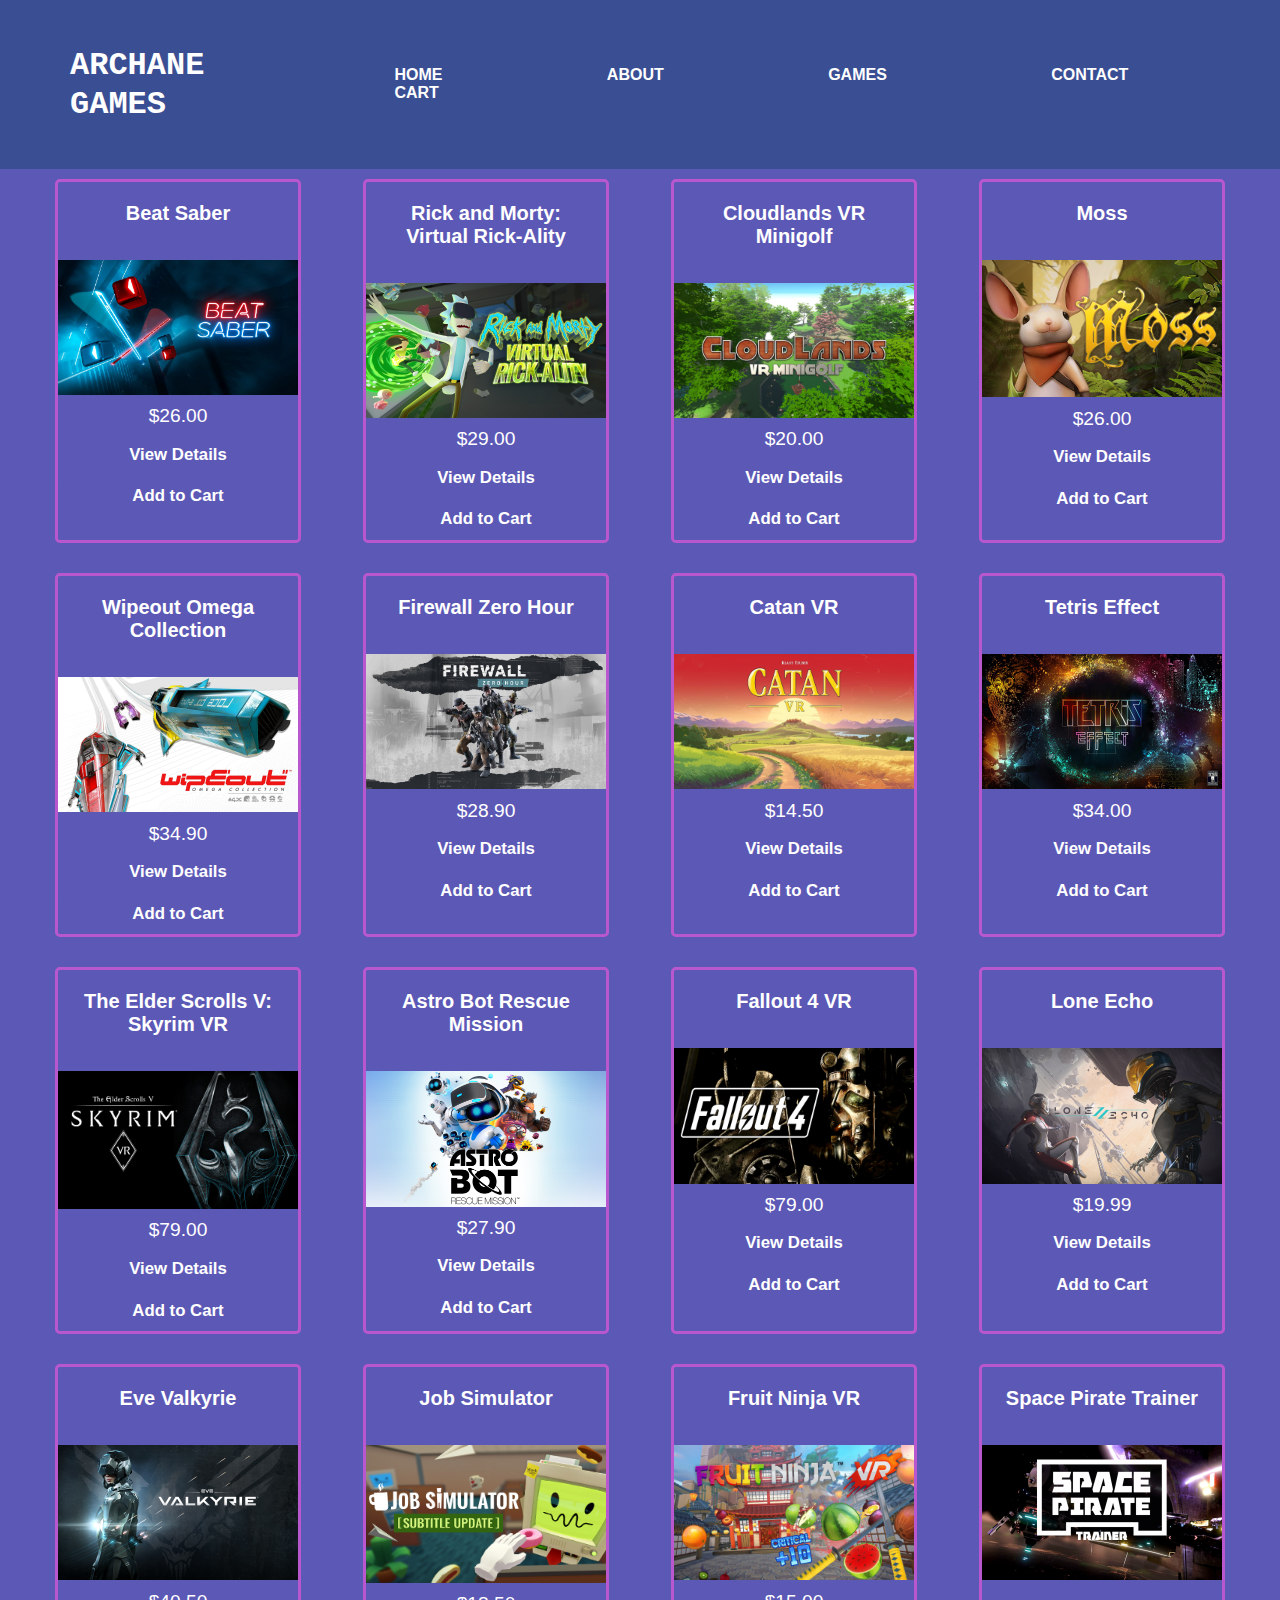
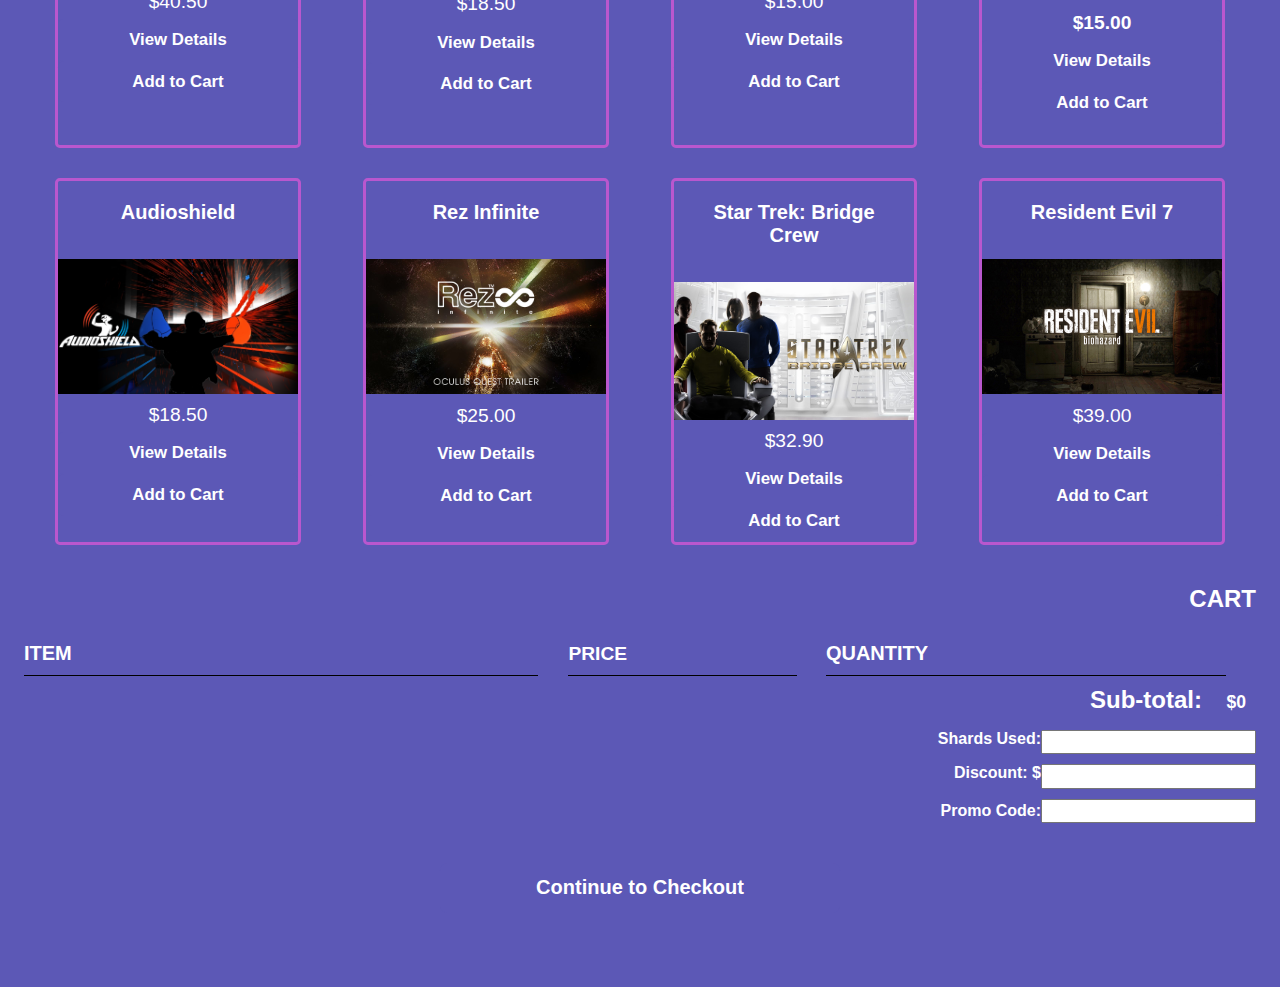
==== commit 11c89550: "updated cart price details and checkout form fields" ====
--- a/Cart.html
+++ b/Cart.html
@@ -576,6 +576,7 @@
       </div>
       <p style="color: white;">Shards Used:<input type="number" id="input" onkeyup="myFunction()"></p>
       <p style="color: white;">Discount: $<input type="text" id="answer" value=""/></p>
+      <p style="color: white;">Promo Code:<input type="text" id="code"></p>
       
 
       
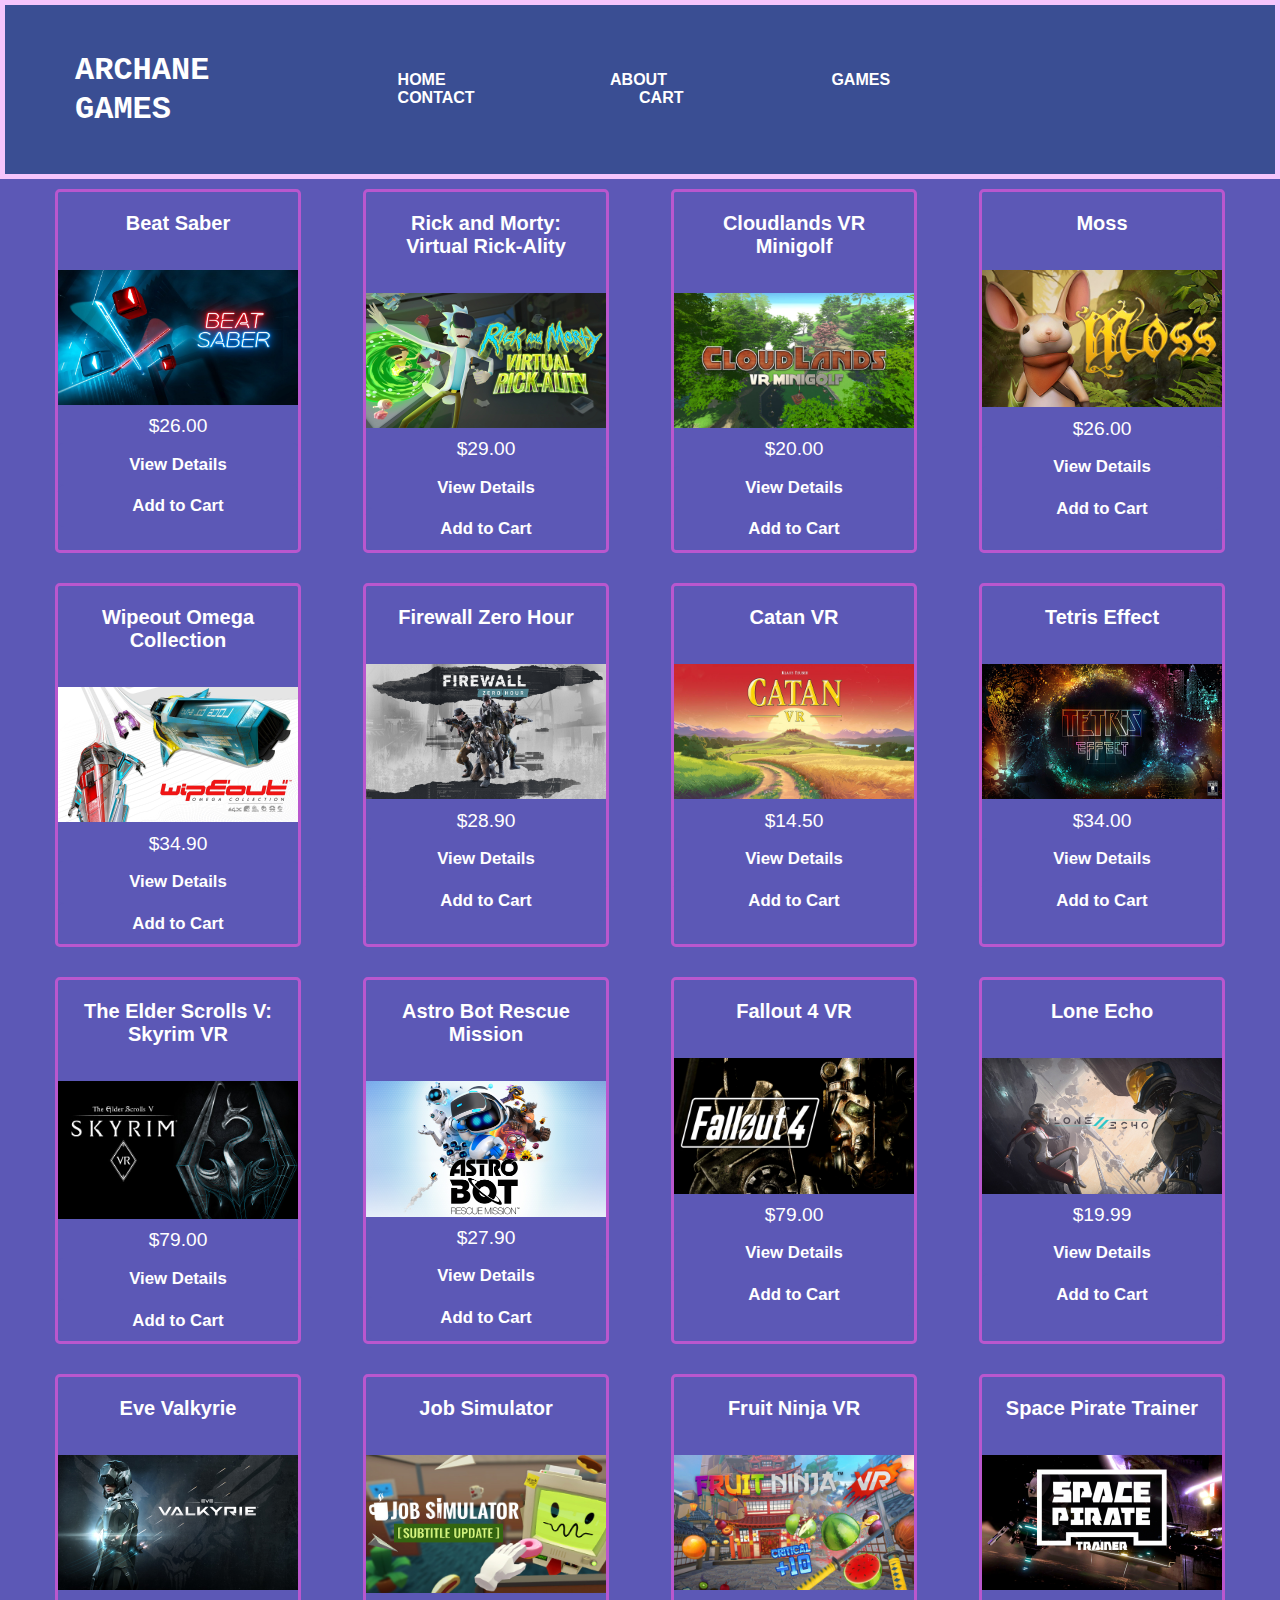
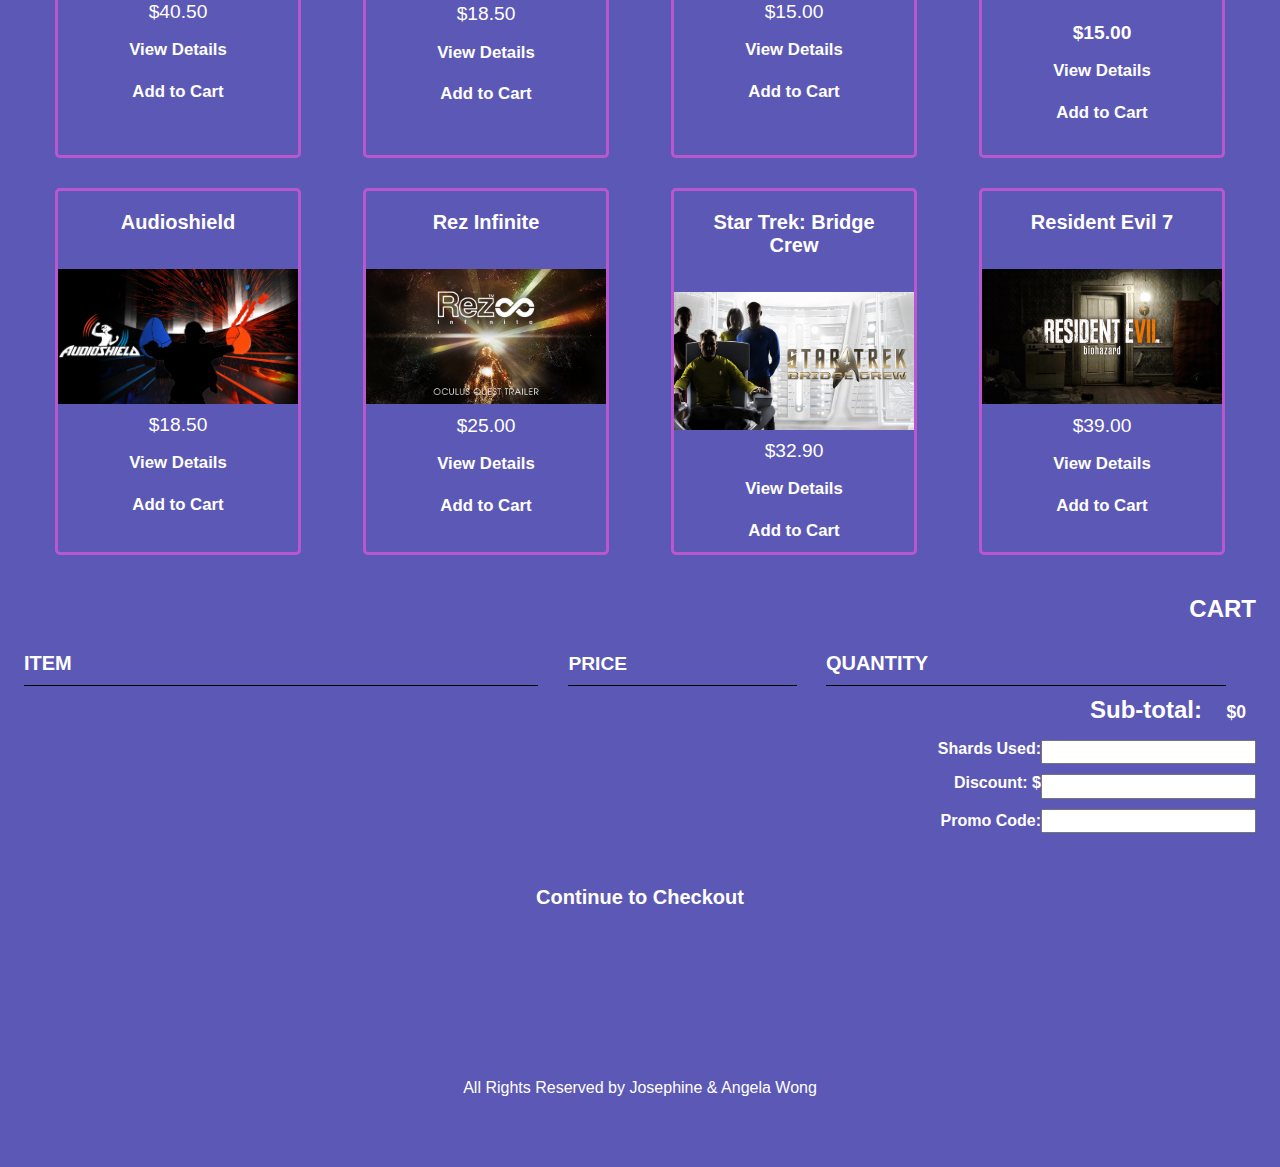
==== commit 2b3c0610: "added footer for cart.html" ====
--- a/Cart.html
+++ b/Cart.html
@@ -583,6 +583,9 @@
       <button class="btn btn-primary btn-purchase" onclick="window.location.href='https://oobanaii.github.io/IP-Project/checkoutform.html';" value="click me" type="button">Continue to Checkout</button-->
       
     </section>
+    <footer>
+      <p>All Rights Reserved by Josephine & Angela Wong</p>
+    </footer>
     <script src="cartScript.js"></script>
     
     
--- a/cartStyling.css
+++ b/cartStyling.css
@@ -41,6 +41,7 @@
   border-radius: 1px;
   /*border-color: rgb(255, 0, 253);*/
   animation: bordercolor 7s linear infinite;
+  border: 5px solid #F5C4FC;
 }
 
 header a {
@@ -53,7 +54,7 @@
 header h2 {
   list-style: none;
   text-transform: uppercase;
-  color: rgb(0, 255, 253);
+  color: white;
   font-size: 2rem;
   font-family: "Orbitron", sans-serif;
 }
@@ -81,7 +82,7 @@
 }
 /*Delay of mouse hovering change to black*/
 header nav li a:hover {
-  color: purple;
+  color: #B957CE;
 }
 
 /*Media size change for larger devices for the header*/
@@ -548,3 +549,17 @@
   
 }
   
+footer {
+  display: -webkit-flex;
+  display: -moz-flex;
+  display: -ms-flex;
+  display: -o-flex;
+  display: flex;
+  flex-direction: column;
+  align-items: center;
+  text-align: center;
+  color: #fff;
+  background-color: #5C58B6;
+  padding: 60px 0;
+
+}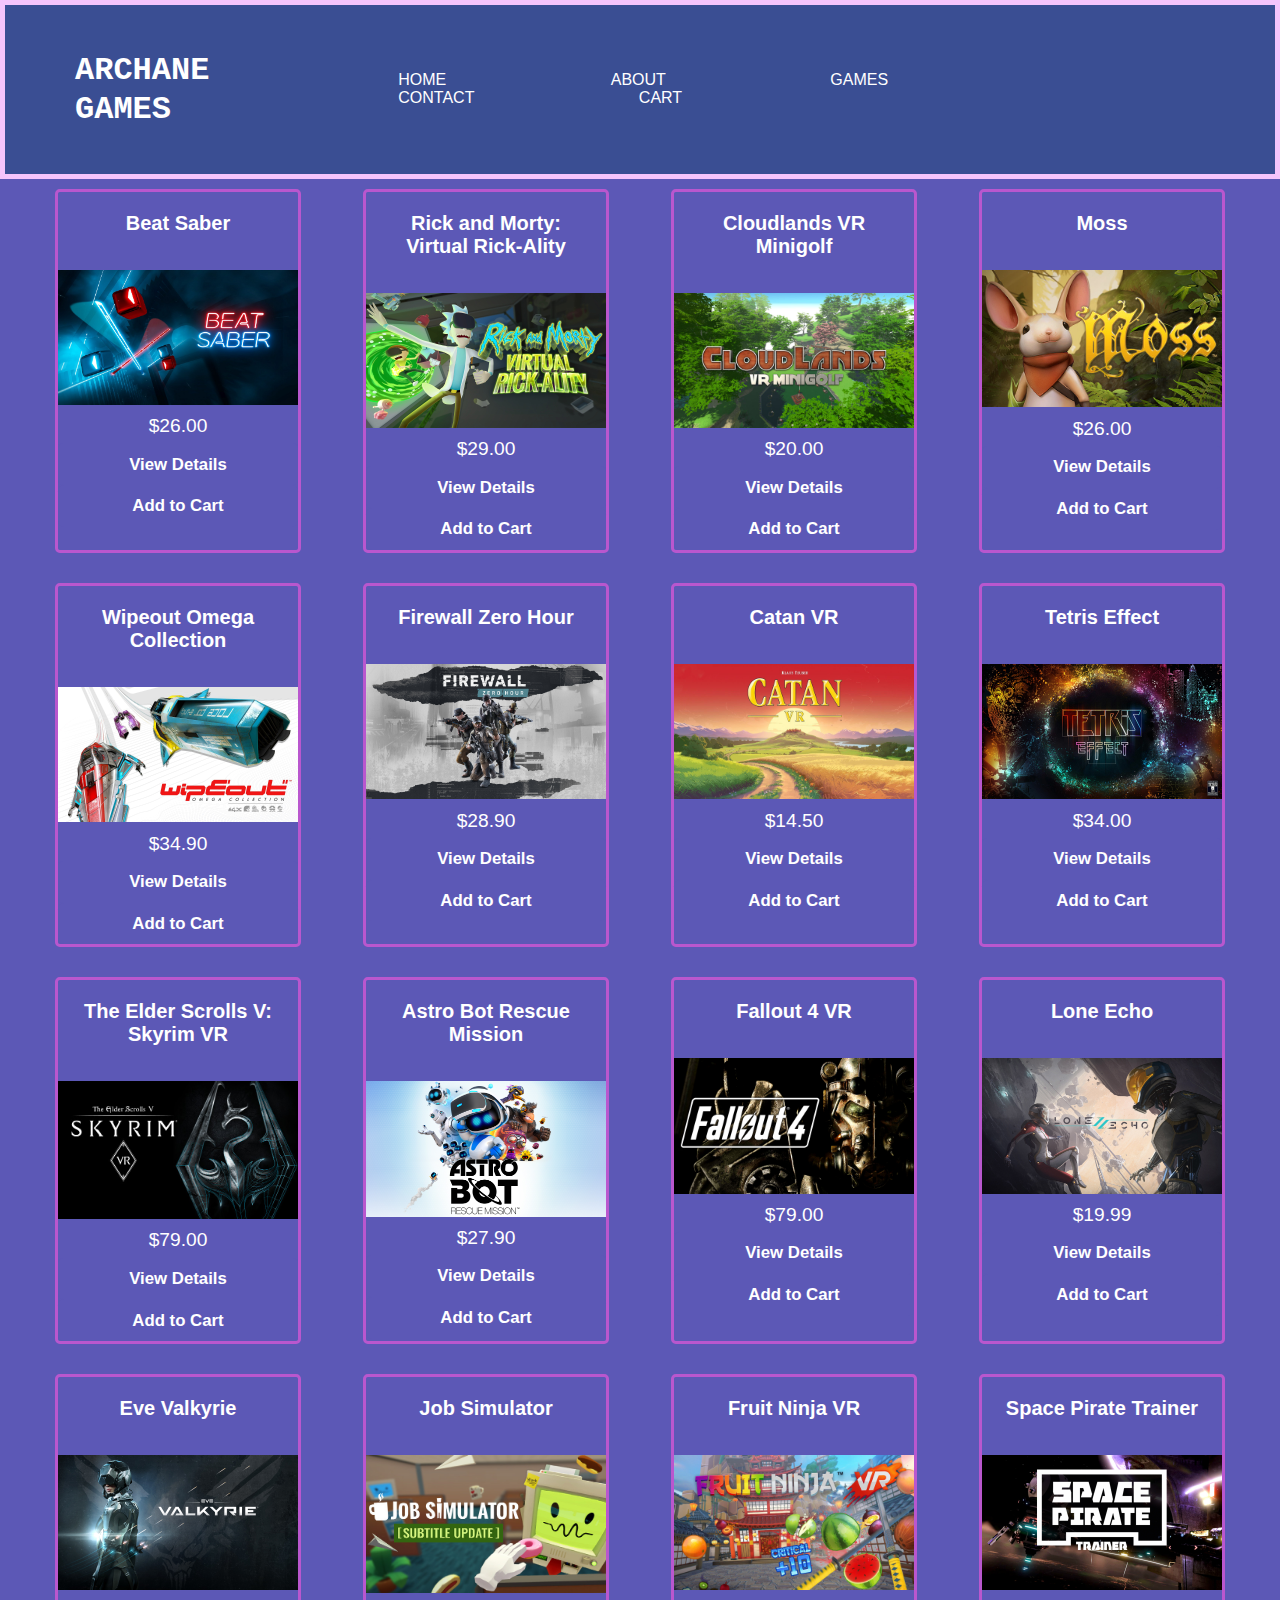
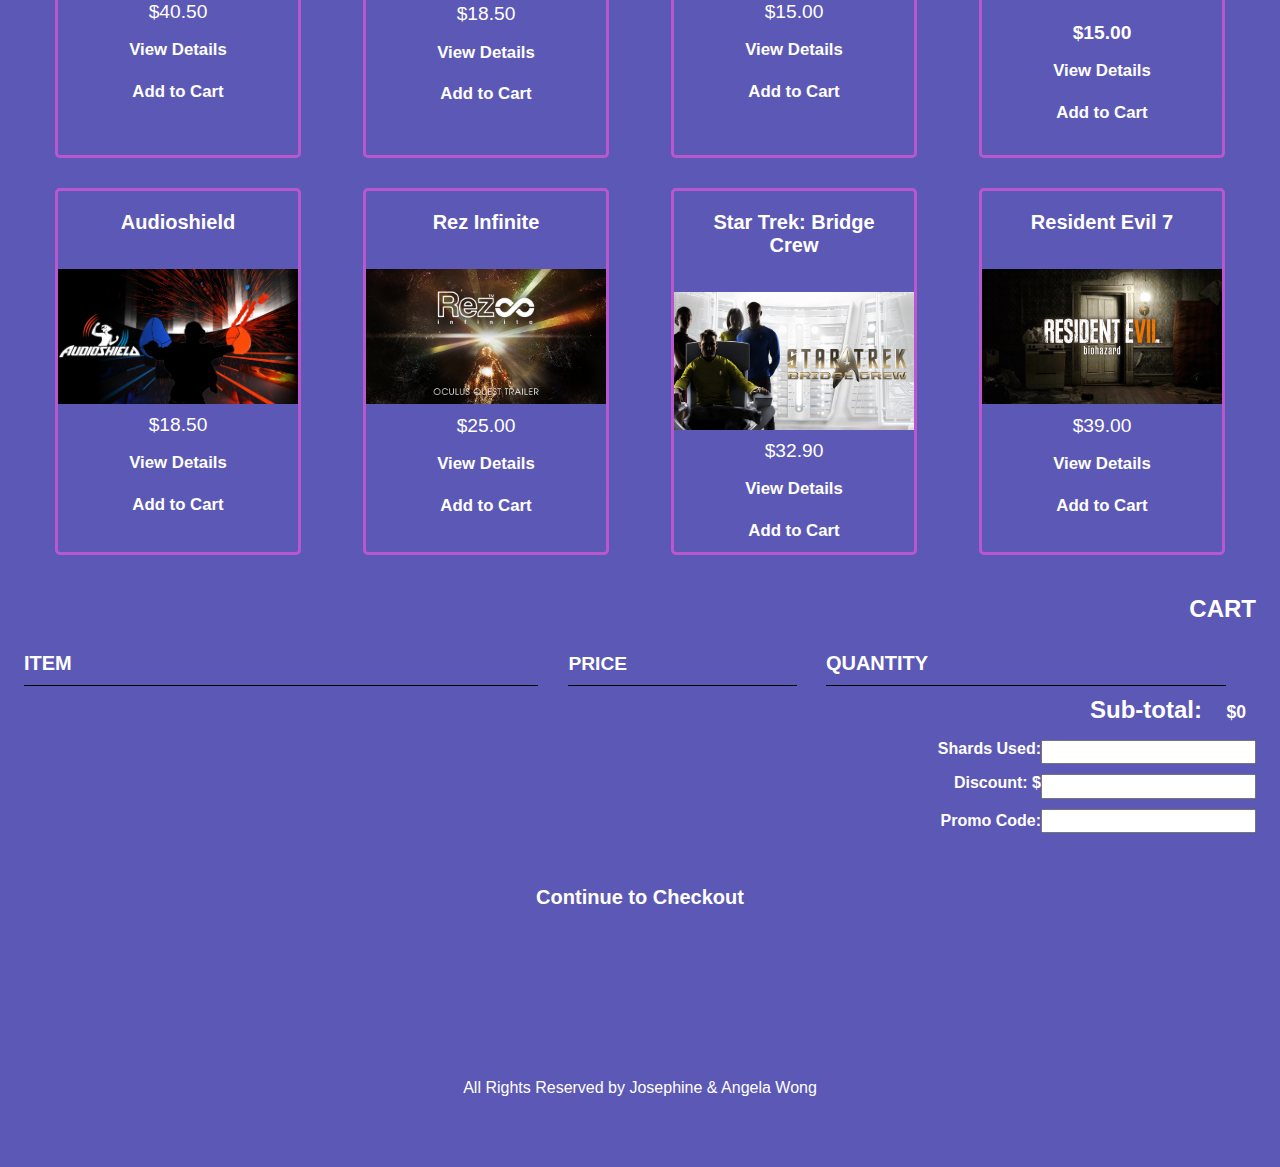
==== commit 614c7fa0: "Location change home and about" ====
--- a/Cart.html
+++ b/Cart.html
@@ -17,16 +17,16 @@
 		  <nav>
 			  <ul>
 				  <li>
-					  <a href="index.html">Home</a>
+					  <a href="indexlogin.html">Home</a>
 				  </li>
 				  <li>
-					  <a href="#about">About</a>
+					  <a href="indexlogin.html">About</a>
 				  </li>
 				  <li>
 					  <a href="Games.html" class="active">Games</a>
 				  </li>
 				  <li>
-					  <a href="#contact">Contact</a>
+					  <a href="contact.html">Contact</a>
 				  </li>
           <li>
 					  <a href="Cart.html">Cart</a>
--- a/cartStyling.css
+++ b/cartStyling.css
@@ -78,7 +78,6 @@
   transition: all 0.3s ease 0s;
   color: white;
   font-family: "Orbitron", sans-serif;
-  font-weight: bold;
 }
 /*Delay of mouse hovering change to black*/
 header nav li a:hover {
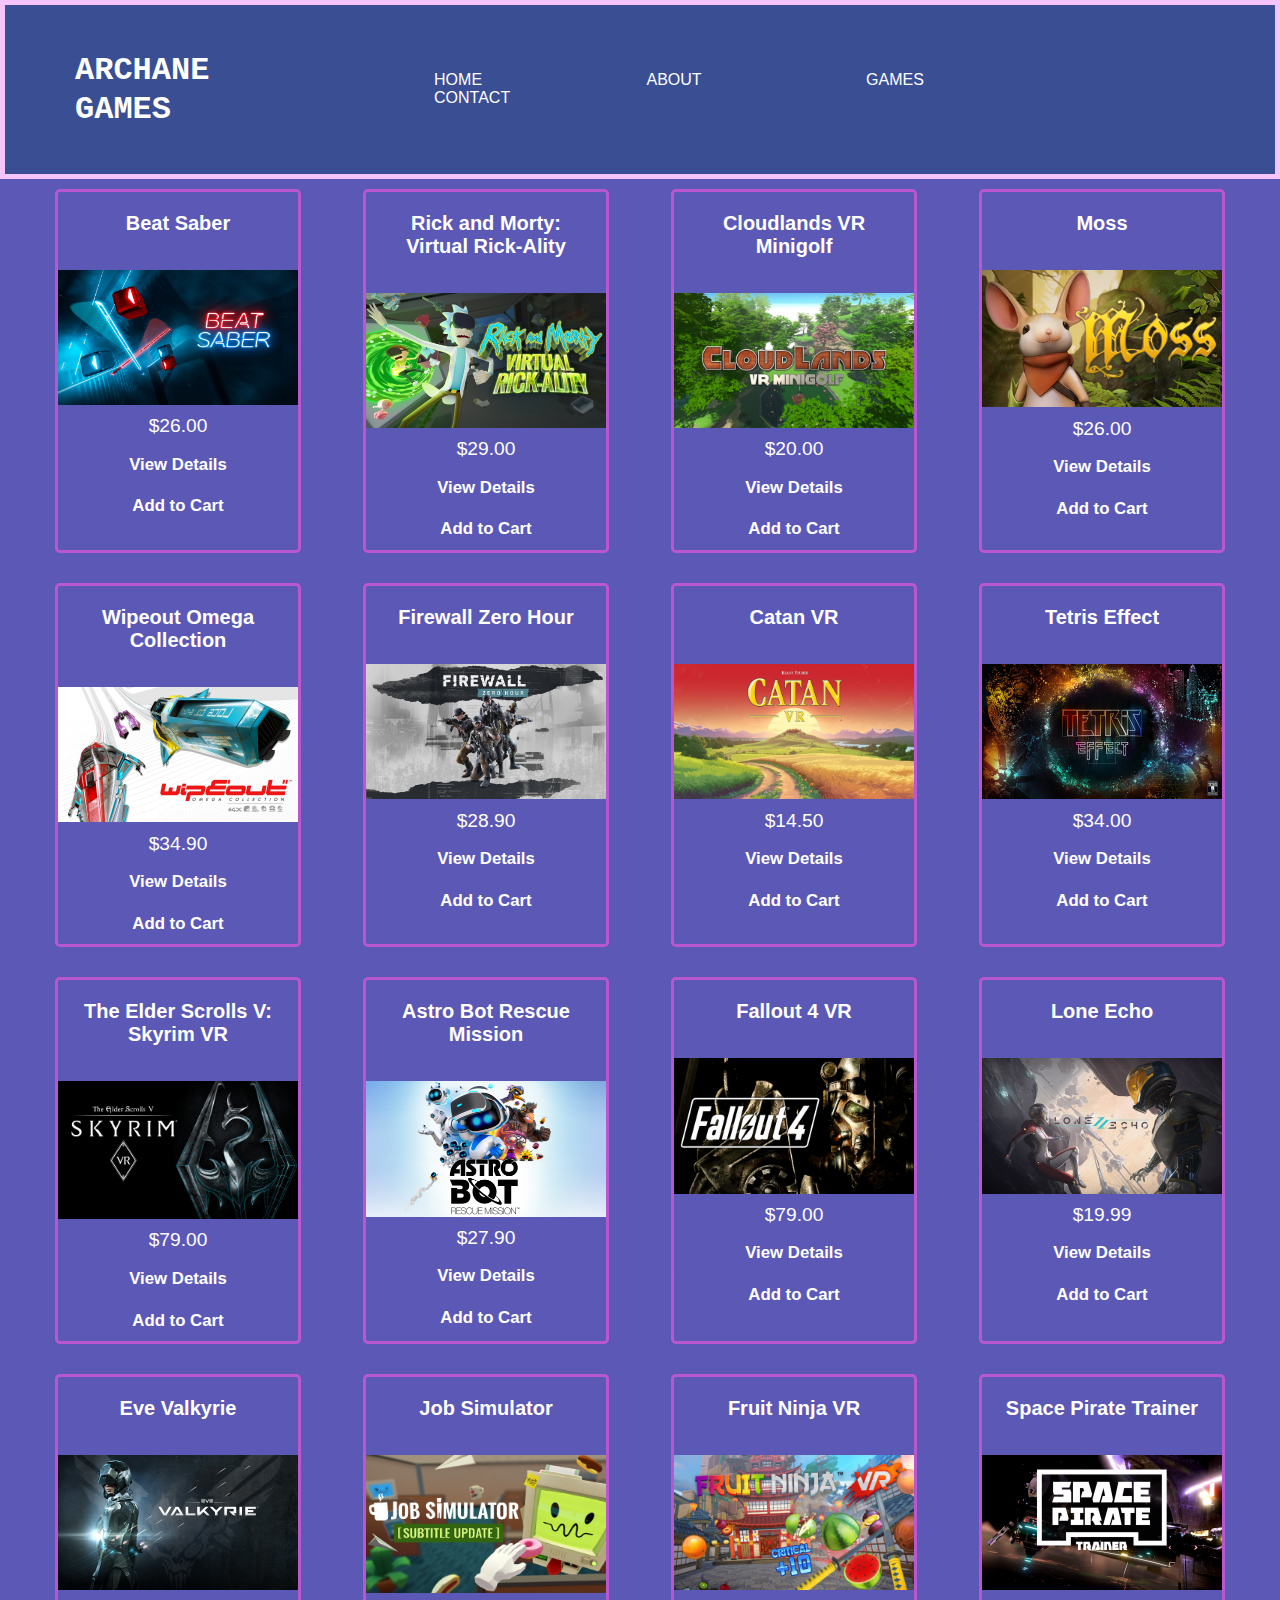
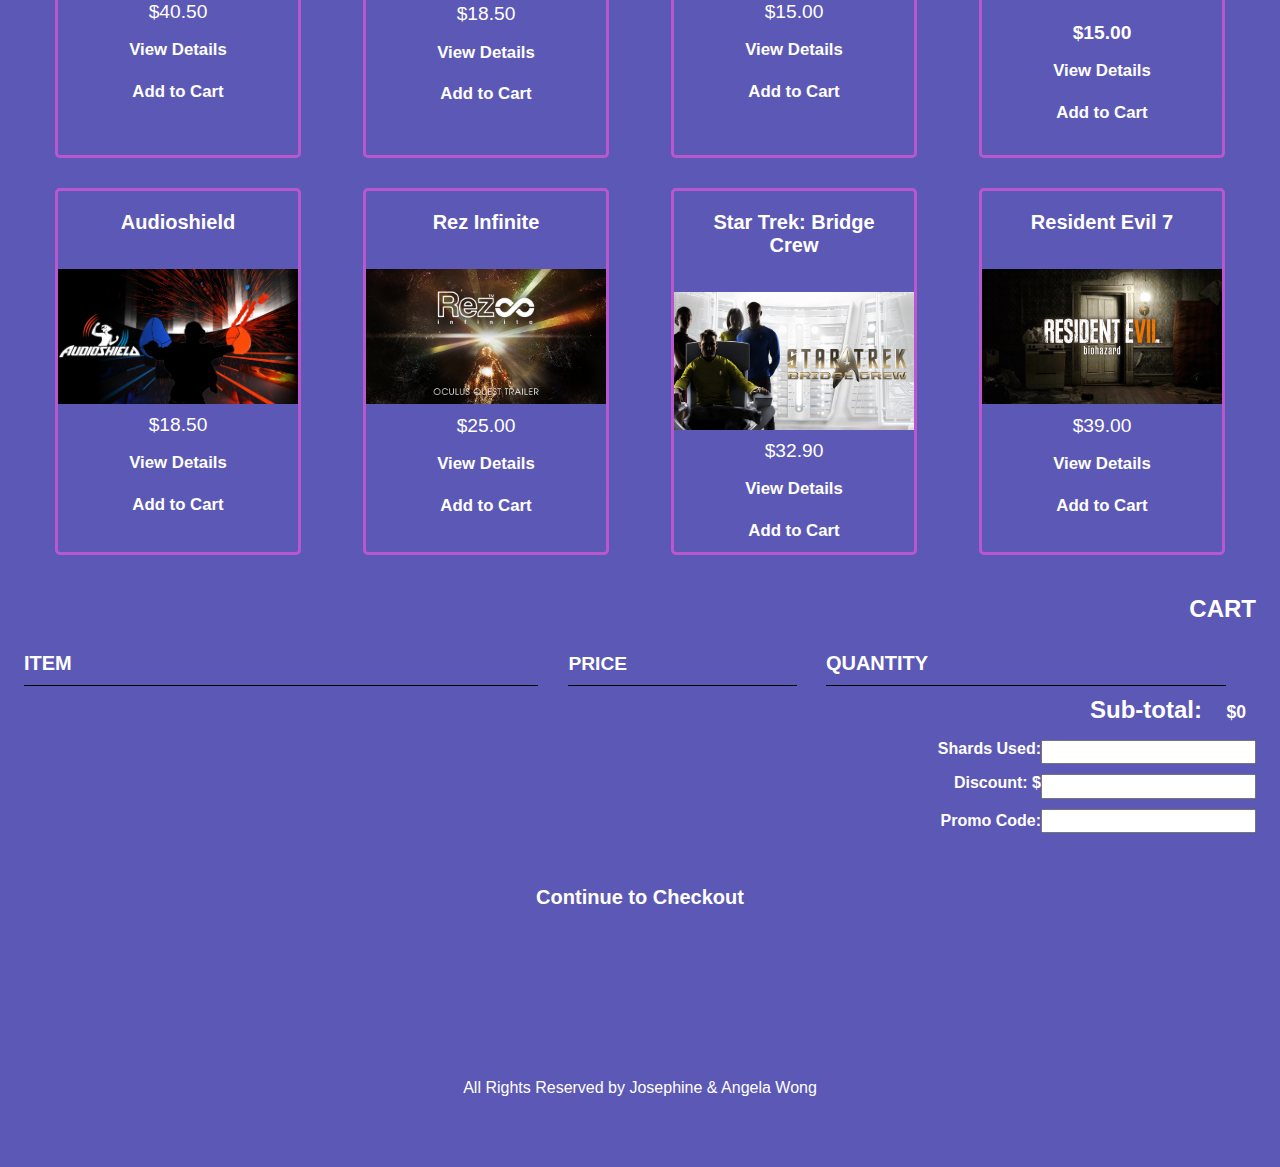
==== commit 6169e095: "changed nav bar" ====
--- a/Cart.html
+++ b/Cart.html
@@ -23,14 +23,12 @@
 					  <a href="indexlogin.html">About</a>
 				  </li>
 				  <li>
-					  <a href="Games.html" class="active">Games</a>
+					  <a href="Cart.html" class="active">Games</a>
 				  </li>
 				  <li>
 					  <a href="contact.html">Contact</a>
 				  </li>
-          <li>
-					  <a href="Cart.html">Cart</a>
-				  </li>
+          
 			  </ul>  
 		  </nav>
 	  </header>
